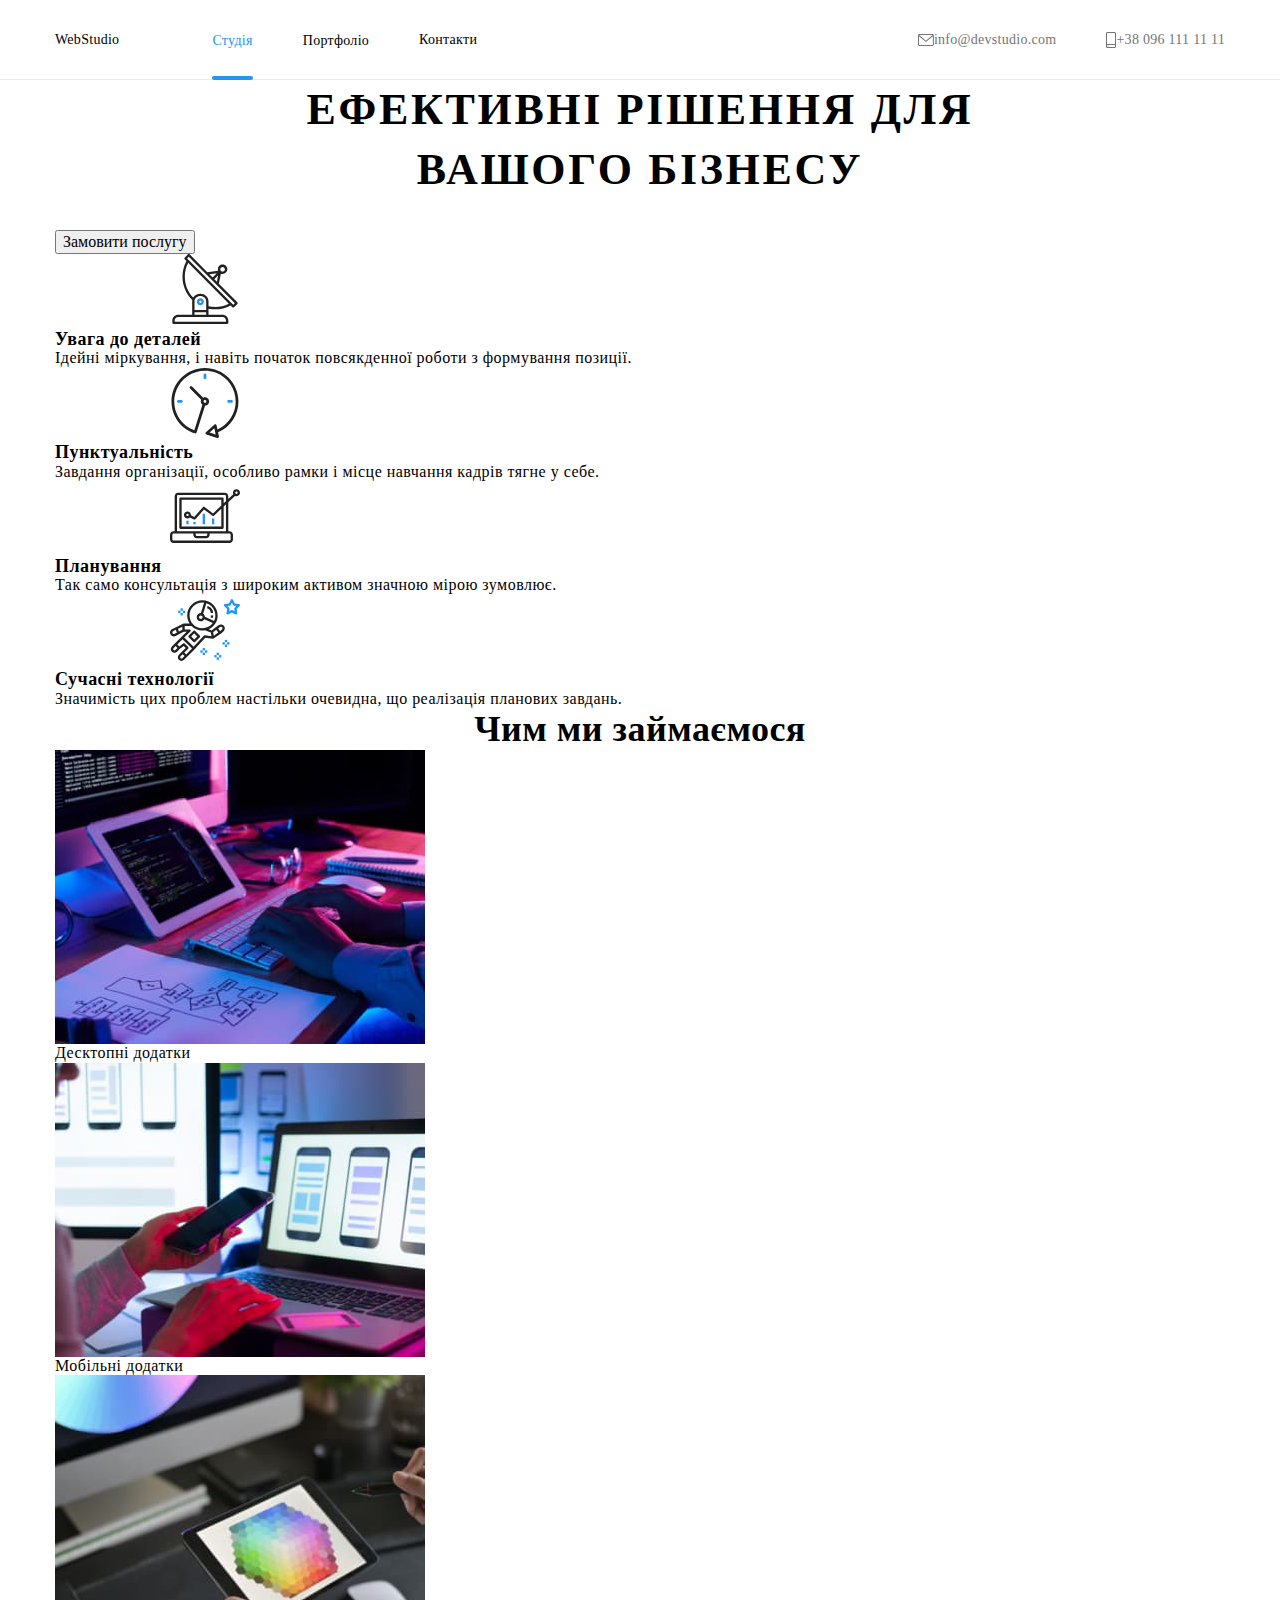
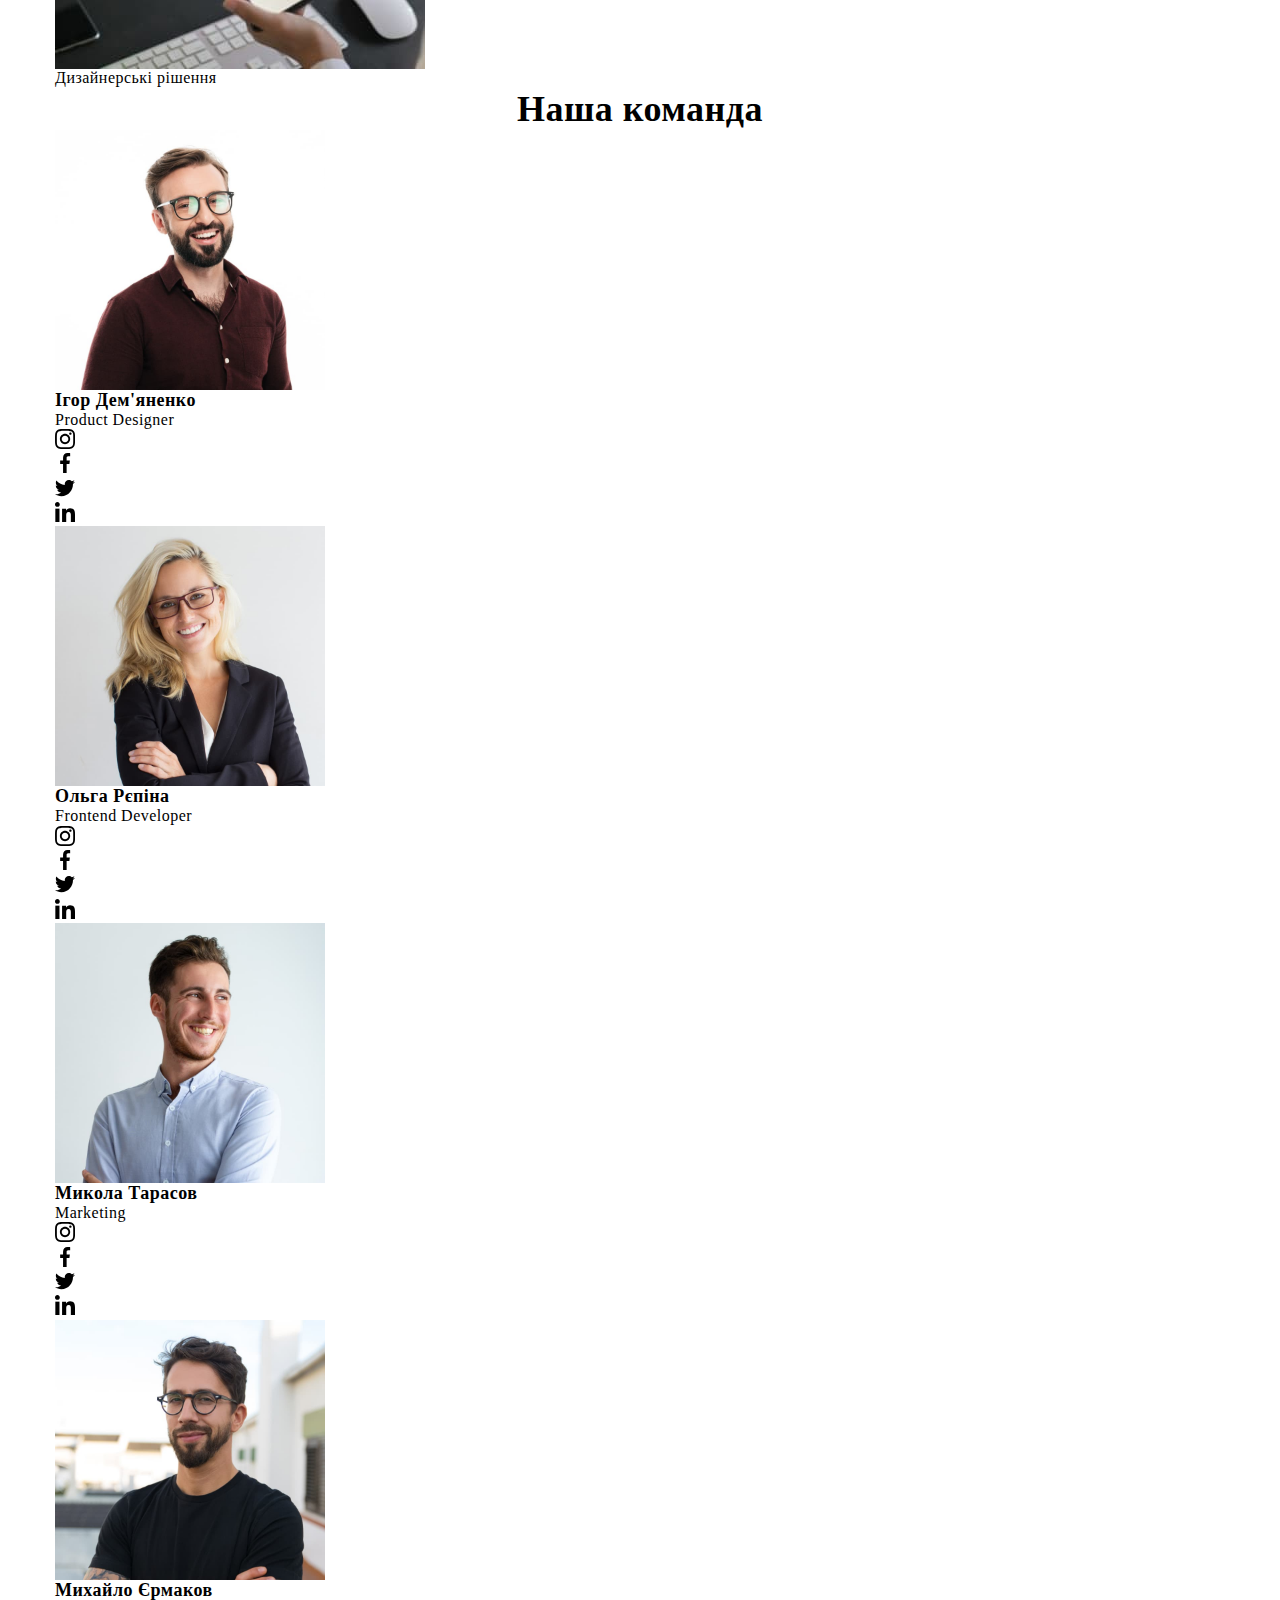
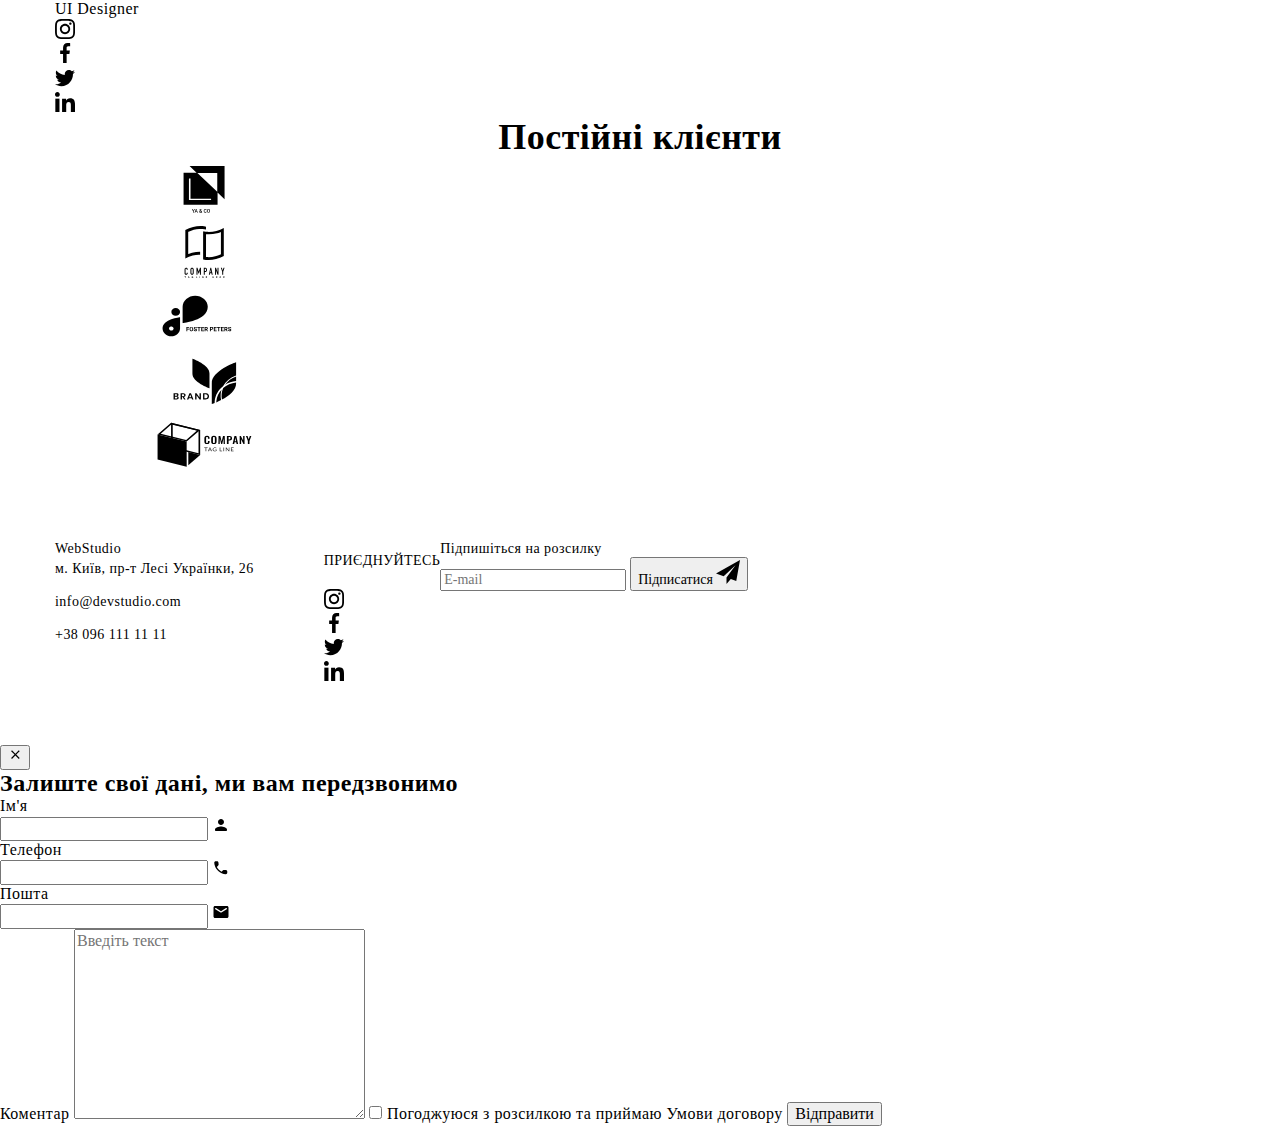
==== index.html @ 92344180 "Add files via upload" ====
<!DOCTYPE html>
<html lang="uk">
  <head>
    <meta charset="UTF-8" />
    <meta http-equiv="X-UA-Compatible" content="IE=edge" />
    <meta name="WebStudio" content="width=device-width, initial-scale=1.0" />
    <link
      rel="stylesheet"
      href="https://cdnjs.cloudflare.com/ajax/libs/modern-normalize/1.1.0/modern-normalize.min.css"
    />
    <link rel="preconnect" href="https://fonts.googleapis.com" />
    <link rel="preconnect" href="https://fonts.gstatic.com" crossorigin />
    <link
      href="https://fonts.googleapis.com/css2?family=Raleway:wght@700&family=Roboto:wght@400;500;700;900&display=swap"
      rel="stylesheet"
    />
    <link rel="stylesheet" href="./css/styles.css" />
    <link rel="stylesheet" href="./css/main.min.css" />
    <title>WebStudio</title>
  </head>
  <body>
    <header class="header">
      <nav class="container">
        <a href="./index.html" class="logo link"
          ><span class="logo__web">Web</span
          ><span class="logo__studio--black">Studio</span></a
        >
        <ul class="navigation list">
          <li class="navigation__item"><a href="./index.html" class=" navigation__link link current">Студія</a></li>
          <li class="navigation__item"><a href="./portfolio.html" class="navigation__link link">Портфоліо</a></li>
          <li class="navigation__item"><a href="#" class="link">Контакти</a></li>
        </ul>

        <ul class="contacts list">
          <li class="contacts__item">
            <a href="mailto:info@devstudio.com" class="contacts__link link">
              <svg class="contact__icon" width="16" height="12">
                <use href="./images/symbol-defs.svg#icon-mail"></use></svg
              >info@devstudio.com</a
            >
          </li>
          <li class="contacts__item">
            <a href="tel:+380961111111" class="contacts__link link">
              <svg class="contact__icon" width="10" height="16">
                <use href="./images/symbol-defs.svg#icon-smartphone"></use></svg
              >+38 096 111 11 11</a
            >
          </li>
        </ul>
      </nav>
    </header>
    <main>
      <section class="section-hero">
        <div class="container">
          <h1 class="title">Ефективні рішення для вашого бізнесу</h1>
          <button type="button" class="order-button" data-modal-open>
            Замовити послугу
          </button>
        </div>
      </section>
      <section class="section-features section">
        <div class="container">
          <h2 class="visually-hidden">Нашій переваги</h2>
          <ul class="features-list list">
            <li class="features-list__item">
              <div class="features-list__icon">
                <svg widht="70" height="70">
                  <use href="./images/symbol-defs.svg#icon-antenna"></use>
                </svg>
              </div>
              <h3 class="features-list__title heading">Увага до деталей</h3>
              <p class="features-list__text">
                Ідейні міркування, і навіть початок повсякденної роботи з
                формування позиції.
              </p>
            </li>
            <li class="features-list__item">
              <div class="features-list__icon">
                <svg widht="70" height="70">
                  <use href="./images/symbol-defs.svg#icon-clock"></use>
                </svg>
              </div>
              <h3 class="features-list__title heading">Пунктуальність</h3>
              <p class="features-list__text">
                Завдання організації, особливо рамки і місце навчання кадрів
                тягне у себе.
              </p>
            </li>
            <li class="features-list__item">
              <div class="features-list__icon">
                <svg widht="70" height="70">
                  <use href="./images/symbol-defs.svg#icon-diagram"></use>
                </svg>
              </div>
              <h3 class="features-list__title heading">Планування</h3>
              <p class="features-list__text">
                Так само консультація з широким активом значною мірою зумовлює.
              </p>
            </li>
            <li class="features-list__item">
              <div class="features-list__icon">
                <svg widht="70" height="70">
                  <use href="./images/symbol-defs.svg#icon-astronaut"></use>
                </svg>
              </div>
              <h3 class="features-list__title heading">Сучасні технології</h3>
              <p class="features-list__text">
                Значимість цих проблем настільки очевидна, що реалізація
                планових завдань.
              </p>
            </li>
          </ul>
        </div>
      </section>
      <section class="section-we-do section">
        <div class="container">
          <h2 class="section-we-do__header sub-title">Чим ми займаємося</h2>
          <ul class="we-do-list list">
            <li class="we-do-list__item">
              <img
                width="370"
                height="294"
                src="./images/hands_keyboard.jpg"
                alt="Людина пише на код"
              />
              <div class="we-do-list__text">Десктопні додатки</div>
            </li>
            <li class="we-do-list__item">
              <img
                width="370"
                height="294"
                src="./images/hands_smartphone.jpg"
                alt="Людина працює з телефоном"
              />
              <div class="we-do-list__text">Мобільні додатки</div>
            </li>
            <li class="we-do-list__item">
              <img
                width="370"
                height="294"
                src="./images/hands_tablet.jpg"
                alt="Людина прцює з планшетом"
              />
              <div class="we-do-list__text">Дизайнерські рішення</div>
            </li>
          </ul>
        </div>
      </section>
      <section class="section-team section">
        <div class="container">
          <h2 class="section-team__header sub-title">Наша команда</h2>
          <ul class="team-list list">
            <li class="team-list__card">
              <img
                class="team-list__img"
                width="270"
                height="260"
                src="./images/igor_demyanenko.jpg"
                alt="Ігор Дем'яненко"
              />
              <h3 class="team-list__header heading">Ігор Дем'яненко</h3>
              <p class="team-list__text">Product Designer</p>
              <ul class="socials-list-team list">
                <li>
                  <a href="#" class="socials-list-team__link link">
                    <svg width="20" height="20">
                      <use href="./images/symbol-defs.svg#icon-instagram"></use>
                    </svg>
                  </a>
                </li>
                <li>
                  <a href="#" class="socials-list-team__link link">
                    <svg width="20" height="20">
                      <use href="./images/symbol-defs.svg#icon-facebook"></use>
                    </svg>
                  </a>
                </li>
                <li>
                  <a href="#" class="socials-list-team__link link">
                    <svg width="20" height="20">
                      <use href="./images/symbol-defs.svg#icon-twitter"></use>
                    </svg>
                  </a>
                </li>
                <li>
                  <a href="#" class="socials-list-team__link link">
                    <svg width="20" height="20">
                      <use href="./images/symbol-defs.svg#icon-linkedin"></use>
                    </svg>
                  </a>
                </li>
              </ul>
            </li>
            <li class="team-list__card">
              <img
                class="team-list__img"
                width="270"
                height="260"
                src="./images/olga_repina.jpg"
                alt="Ольга Рєпіна"
              />
              <h3 class="team-list__header heading">Ольга Рєпіна</h3>
              <p class="team-list__text">Frontend Developer</p>
              <ul class="socials-list-team list">
                <li>
                  <a href="#" class="socials-list-team__link link">
                    <svg width="20" height="20">
                      <use href="./images/symbol-defs.svg#icon-instagram"></use>
                    </svg>
                  </a>
                </li>
                <li>
                  <a href="#" class="socials-list-team__link link">
                    <svg width="20" height="20">
                      <use href="./images/symbol-defs.svg#icon-facebook"></use>
                    </svg>
                  </a>
                </li>
                <li>
                  <a href="#" class="socials-list-team__link link">
                    <svg width="20" height="20">
                      <use href="./images/symbol-defs.svg#icon-twitter"></use>
                    </svg>
                  </a>
                </li>
                <li>
                  <a href="#" class="socials-list-team__link link">
                    <svg width="20" height="20">
                      <use href="./images/symbol-defs.svg#icon-linkedin"></use>
                    </svg>
                  </a>
                </li>
              </ul>
            </li>
            <li class="team-list__card">
              <img
                class="team-list__img"
                width="270"
                height="260"
                src="./images/mikola_tarasov.jpg"
                alt="Микола Тарасов"
              />
              <h3 class="team-list__header heading">Микола Тарасов</h3>
              <p class="team-list__text">Marketing</p>
              <ul class="socials-list-team list">
                <li>
                  <a href="#" class="socials-list-team__link link">
                    <svg width="20" height="20">
                      <use href="./images/symbol-defs.svg#icon-instagram"></use>
                    </svg>
                  </a>
                </li>
                <li>
                  <a href="#" class="socials-list-team__link link">
                    <svg width="20" height="20">
                      <use href="./images/symbol-defs.svg#icon-facebook"></use>
                    </svg>
                  </a>
                </li>
                <li>
                  <a href="#" class="socials-list-team__link link">
                    <svg width="20" height="20">
                      <use href="./images/symbol-defs.svg#icon-twitter"></use>
                    </svg>
                  </a>
                </li>
                <li>
                  <a href="#" class="socials-list-team__link link">
                    <svg width="20" height="20">
                      <use href="./images/symbol-defs.svg#icon-linkedin"></use>
                    </svg>
                  </a>
                </li>
              </ul>
            </li>
            <li class="team-list__card">
              <img
                class="team-list__img"
                width="270"
                height="260"
                src="./images/mihaylo_ermakov.jpg"
                alt="Михайло Єрмаков"
              />
              <h3 class="team-list__header heading">Михайло Єрмаков</h3>
              <p class="team-list__text">UI Designer</p>
              <ul class="socials-list-team list">
                <li>
                  <a href="#" class="socials-list-team__link link">
                    <svg width="20" height="20">
                      <use href="./images/symbol-defs.svg#icon-instagram"></use>
                    </svg>
                  </a>
                </li>
                <li>
                  <a href="#" class="socials-list-team__link link">
                    <svg width="20" height="20">
                      <use href="./images/symbol-defs.svg#icon-facebook"></use>
                    </svg>
                  </a>
                </li>
                <li>
                  <a href="#" class="socials-list-team__link link">
                    <svg width="20" height="20">
                      <use href="./images/symbol-defs.svg#icon-twitter"></use>
                    </svg>
                  </a>
                </li>
                <li>
                  <a href="#" class="socials-list-team__link link">
                    <svg width="20" height="20">
                      <use href="./images/symbol-defs.svg#icon-linkedin"></use>
                    </svg>
                  </a>
                </li>
              </ul>
            </li>
          </ul>
        </div>
      </section>
      <section class="section-clients section">
        <div class="container">
          <h2 class="section-clients__header sub-title">Постійні клієнти</h2>
          <ul class="clients-list list">
            <li>
              <a href="#" class="clients-list__link link">
                <svg widht="106" height="60">
                  <use href="./images/symbol-defs.svg#icon-logo_1"></use>
                </svg>
              </a>
            </li>
            <li>
              <a href="#" class="clients-list__link link">
                <svg widht="106" height="60">
                  <use href="./images/symbol-defs.svg#icon-logo_2"></use>
                </svg>
              </a>
            </li>
            <li>
              <a href="#" class="clients-list__link link">
                <svg widht="106" height="60">
                  <use href="./images/symbol-defs.svg#icon-logo_3"></use>
                </svg>
              </a>
            </li>
            <li>
              <a href="#" class="clients-list__link link">
                <svg widht="106" height="60">
                  <use href="./images/symbol-defs.svg#icon-logo_4"></use>
                </svg>
              </a>
            </li>
            <li>
              <a href="#" class="clients-list__link link">
                <svg widht="106" height="60">
                  <use href="./images/symbol-defs.svg#icon-logo_5"></use>
                </svg>
              </a>
            </li>
          </ul>
        </div>
      </section>
    </main>
    <footer class="footer">
      <div class="container">
        <address class="address">
          <div class="adress__box">
            <a href="./index.html" class="logo link"
              ><span class="logo__web">Web</span
              ><span class="logo__studio--white">Studio</span></a
            >
            <ul class="address-list list">
              <li class="adress-list__item">
                <a
                  href="https://goo.gl/maps/CPtrU1FHBa2aNyZL9"
                  target="_blank"
                  rel="noopener noreferrer nofollow"
                  class="adress-list__link link map"
                  >м. Київ, пр-т Лесі Українки, 26</a
                >
              </li>
              <li class="adress-list__item">
                <a href="mailto:info@devstudio.com" class="adress-list__link link"
                  >info@devstudio.com</a
                >
              </li>
              <li class="adress-list__item">
                <a href="tel:+380961111111" class="adress-list__link link">+38 096 111 11 11</a>
              </li>
            </ul>
          </div>
        </address>
        <div class="footer-socials">
          <span class="footer-socials__title">Приєднуйтесь</span>
          <ul class="footer-socials-list list">
            <li>
              <a href="#" class="footer-socials-list__link link">
                <svg width="20" height="20">
                  <use href="./images/symbol-defs.svg#icon-instagram"></use>
                </svg>
              </a>
            </li>
            <li>
              <a href="#" class="footer-socials-list__link link">
                <svg width="20" height="20">
                  <use href="./images/symbol-defs.svg#icon-facebook"></use>
                </svg>
              </a>
            </li>
            <li>
              <a href="#" class="footer-socials-list__link link">
                <svg width="20" height="20">
                  <use href="./images/symbol-defs.svg#icon-twitter"></use>
                </svg>
              </a>
            </li>
            <li>
              <a href="#" class="footer-socials-list__link link">
                <svg width="20" height="20">
                  <use href="./images/symbol-defs.svg#icon-linkedin"></use>
                </svg>
              </a>
            </li>
          </ul>
        </div>
        <div class="news-box">
          <form name="news">
            <label for="news-label" class="news__label">
              <span class="news__text">Підпишіться на розсилку</span>
            </label>
            <div class="input-button-comb">
              <input
                id="news-label"
                type="email"
                name="email"
                class="news__input"
                placeholder="E-mail"
              />
              <button class="subs-button">
                <span class="subs-button__text">Підписатися</span>
                <svg class="subs-button__icon" width="24" height="24">
                  <use href="./images/symbol-defs.svg#icon-send"></use>
                </svg>
              </button>
            </div>
          </form>
        </div>
      </div>
    </footer>
    <div class="backdrop is-hidden" data-modal>
      <div class="modal">
        <button type="button" class="close-button" data-modal-close>
          <svg width="14" height="14">
            <use href="./images/symbol-defs.svg#icon-close"></use>
          </svg>
        </button>
        <form name="order-form" class="order" autocomplete="off">
          <h2 class="order__header">Залиште свої дані, ми вам передзвонимо</h2>
          <label for="name" class="order__label">Ім'я</label>
          <div class="input-control">
              <input
                id="name"
                type="text"
                name="name"
                class="order__input"
                placeholder=" "
              />
              <svg width="18" height="18" class="order__icon">
                <use href="./images/symbol-defs.svg#icon-person"></use>
              </svg>
          </div>
          <label for="telephone" class="order__label">Телефон</label>
          <div class="input-control">
              <input
                id="telephone"
                type="tel"
                name="telephone"
                class="order__input"
                placeholder=" "
              />
              <svg width="18" height="18" class="order__icon">
                <use href="./images/symbol-defs.svg#icon-phone"></use>
              </svg>
          </div>
          <label for="mail" class="order__label">Пошта</label>
          <div class="input-control">
              <input
                id="mail"
                type="email"
                name="email"
                class="order__input"
                placeholder=" "
              />
              <svg width="18" height="18" class="order__icon">
                <use href="./images/symbol-defs.svg#icon-email"></use>
              </svg>
          </div>
            <label for="comment" class="order__label">Коментар</label>
            <textarea
              id="comment"
              name="comment"
              cols="30"
              rows="10"
              class=" order__input--textarea"
              placeholder="Введіть текст"
            ></textarea>
          <input id="terms-checkbox" type="checkbox" class="checkbox-input" />
          <label for="terms-checkbox" class="checkbox-label"
            >Погоджуюся з розсилкою та приймаю
            <a href="#" class="checkbox-label__link link">Умови договору</a></label
          >
          <button type="submit" class="submit-button">Відправити</button>
        </form>
      </div>
    </div>
    <script src="./js/modal.js"></script>
  </body>
</html>
---- css/main.min.css ----
body{font-family:var(--ff-roboto);font-size:16px;color:var(--color-primary);background-color:var(--color-background);letter-spacing:.03em}ul,h1,h2,h3,p{padding:0;margin:0}img{display:block;max-width:100%;height:auto}nav{display:flex;justify-content:flex-start;align-items:center}.link{text-decoration:none;color:var(--color-heading)}.list{list-style:none}.sub-title{color:var(--color-heading);font-size:36px;text-align:center;line-height:1.1719}.heading{color:var(--color-heading);font-size:18px}.section{padding-top:var(--section-padding);padding-bottom:var(--section-padding)}.container{width:100%;max-width:1200px;margin:0 auto;padding:0 15px}.title{margin-top:0;margin-bottom:30px;margin-right:auto;margin-left:auto;width:696px;height:120px;font-weight:900;font-size:44px;line-height:1.36;letter-spacing:.06em;text-align:center;color:var(--color-white);text-transform:uppercase}.visually-hidden{position:absolute;white-space:nowrap;width:1px;height:1px;overflow:hidden;border:0;padding:0;clip:rect(0 0 0 0);-webkit-clip-path:inset(50%);clip-path:inset(50%);margin:-1px}.header{height:80px;font-weight:500;font-size:14px;line-height:1.1721;letter-spacing:.02em;border-bottom:1px solid #ececec}.navigation{display:flex;margin-left:93px;align-items:center}.navigation__item:not(:last-child){margin-right:50px}.navigation__link{display:block;padding:32px 0 31px;position:relative;transition:color 250ms cubic-bezier(0.4, 0, 0.2, 1)}.navigation__link:hover,.navigation__link:focus{color:#2196f3}.contacts{display:flex;margin-left:auto}.contacts__item+.contacts__item{margin-left:50px}.contacts__link{display:flex;align-items:center;padding-top:32px;padding-bottom:32px;color:#757575;fill:currentcolor;transition:color 250ms cubic-bezier(0.4, 0, 0.2, 1)}.contacts__link:hover,.contacts__link:focus{color:#2196f3}.contacts__icon{margin-right:10px}.current{color:#2196f3}.current::after{content:"";display:block;position:absolute;bottom:0;height:4px;width:100%;background-color:currentcolor;border-radius:2px}.footer{padding-top:60px;padding-bottom:60px;background-color:var(--color-background-secondary);font-size:14px}.footer>.container{display:flex}.address{font-style:normal;display:flex}.address .link{transition:color 250ms cubic-bezier(0.4, 0, 0.2, 1)}.address .link:hover,.address .link:focus{color:var(--color-white)}.address-list li:not(:last-child){margin-bottom:9px}.address-list .link{color:var(--color-white-transperent);line-height:1.7142;transition:color 250ms cubic-bezier(0.4, 0, 0.2, 1)}.address-list .map{color:var(--color-white)}.address .logo{margin-bottom:20px}.footer-socials{display:flex;flex-direction:column;margin-left:70px;padding-top:12px}.footer-socials>span{font-family:var(--ff-roboto);font-weight:var(--font-weight-heading);font-size:14px;line-height:1.1721;letter-spacing:.03em;color:var(--color-white);text-transform:uppercase;margin-bottom:20px}.socials-list-footer{display:flex;justify-content:center;gap:10px}.socials-list-footer a{width:44px;height:44px;border-radius:50%;display:flex;background-color:var(--color-background-icons);fill:var(--color-white);justify-content:center;align-items:center;transition:background-color 250ms cubic-bezier(0.4, 0, 0.2, 1),fill 250ms cubic-bezier(0.4, 0, 0.2, 1)}.socials-list-footer a:hover,.socials-list-footer a:focus{background-color:var(--color-accent);fill:var(--color-white)}/*# sourceMappingURL=main.min.css.map */
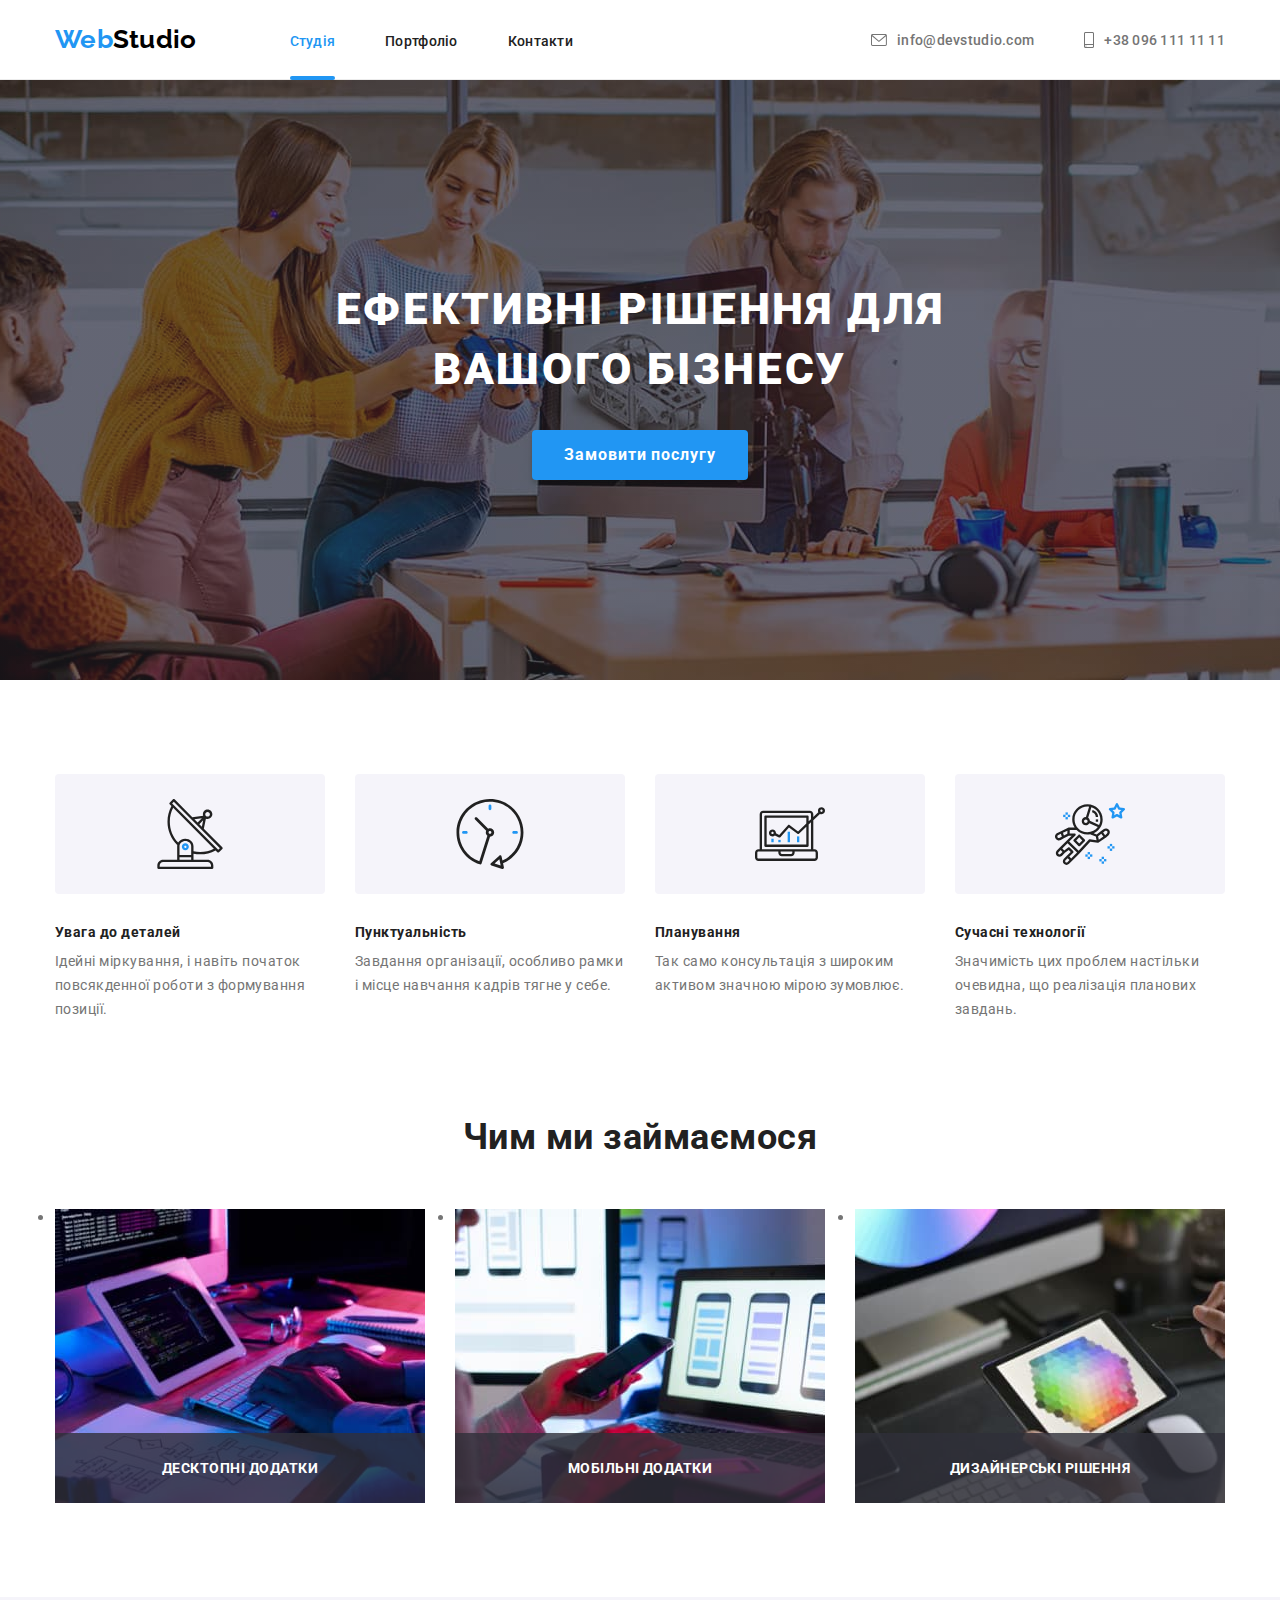
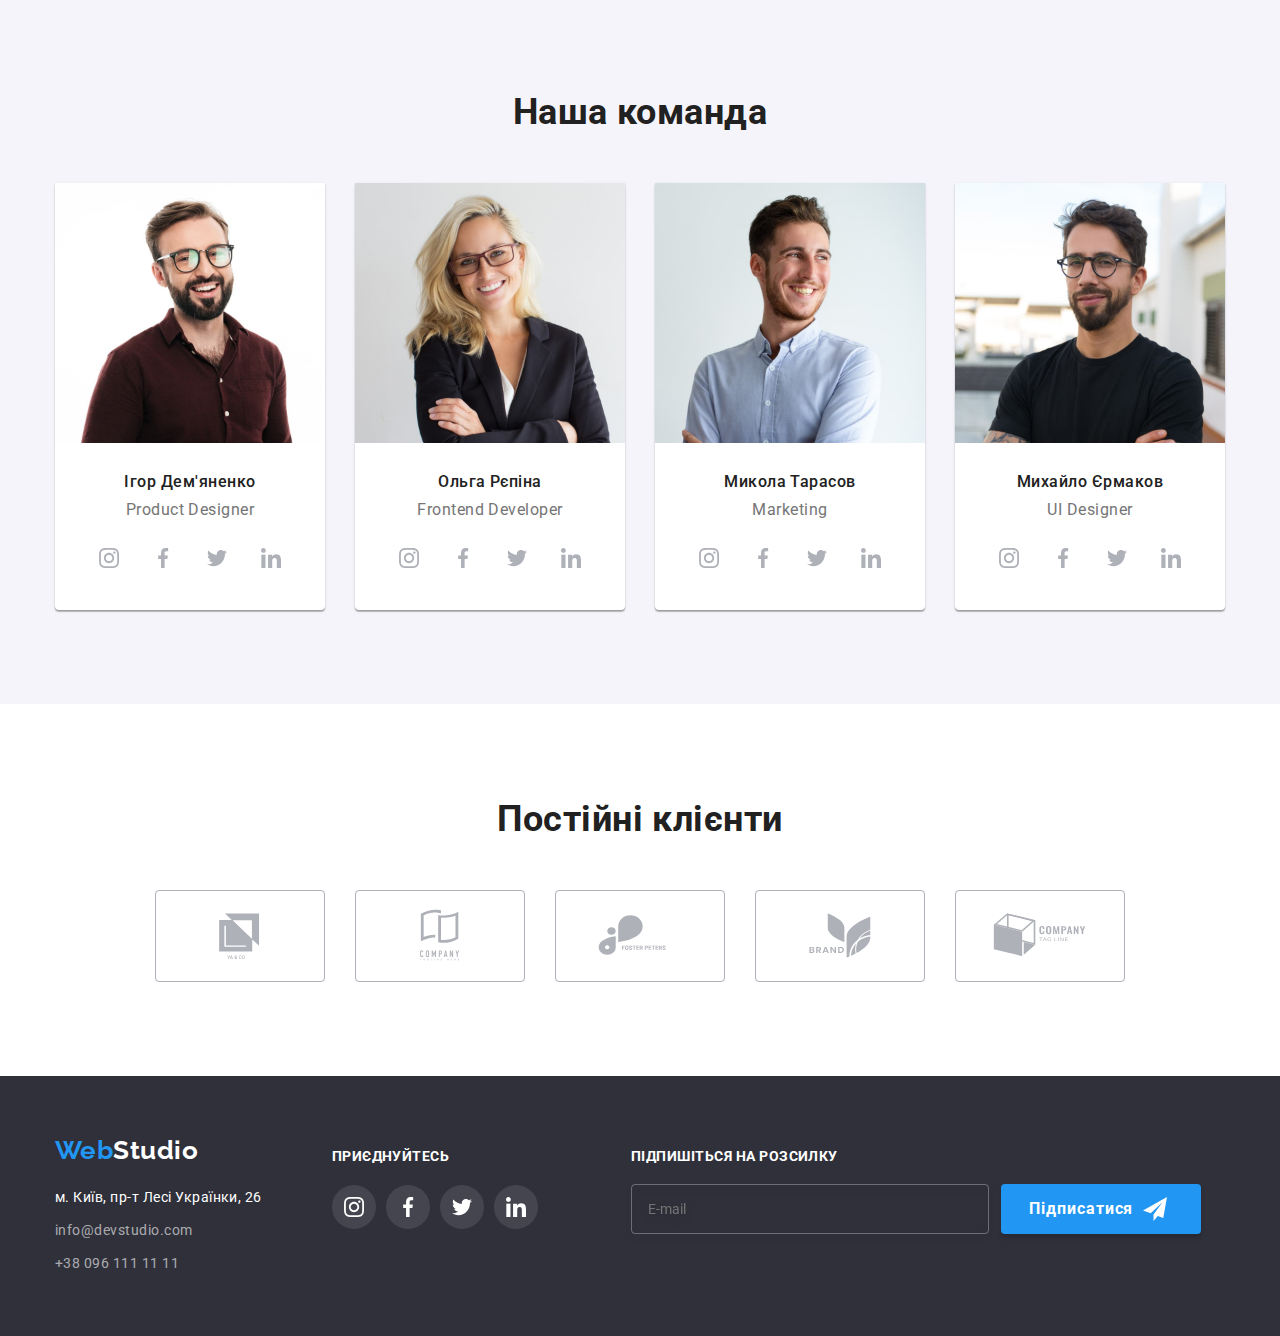
==== commit 1fafeb4f: "1 try" ====
--- a/index.html
+++ b/index.html
@@ -14,37 +14,35 @@
       href="https://fonts.googleapis.com/css2?family=Raleway:wght@700&family=Roboto:wght@400;500;700;900&display=swap"
       rel="stylesheet"
     />
-    <link rel="stylesheet" href="./css/styles.css" />
+    <!-- <link rel="stylesheet" href="./css/styles.css" /> -->
     <link rel="stylesheet" href="./css/main.min.css" />
     <title>WebStudio</title>
   </head>
   <body>
     <header class="header">
       <nav class="container">
-        <a href="./index.html" class="logo link"
+        <a href="./index.html" class="logo"
           ><span class="logo__web">Web</span
           ><span class="logo__studio--black">Studio</span></a
         >
-        <ul class="navigation list">
-          <li class="navigation__item"><a href="./index.html" class=" navigation__link link current">Студія</a></li>
-          <li class="navigation__item"><a href="./portfolio.html" class="navigation__link link">Портфоліо</a></li>
-          <li class="navigation__item"><a href="#" class="link">Контакти</a></li>
+        <ul class="navigation">
+          <li class="navigation__item"><a href="./index.html" class=" navigation__link  current">Студія</a></li>
+          <li class="navigation__item"><a href="./portfolio.html" class="navigation__link ">Портфоліо</a></li>
+          <li class="navigation__item"><a href="#" class="navigation__link">Контакти</a></li>
         </ul>
 
-        <ul class="contacts list">
+        <ul class="contacts">
           <li class="contacts__item">
-            <a href="mailto:info@devstudio.com" class="contacts__link link">
-              <svg class="contact__icon" width="16" height="12">
-                <use href="./images/symbol-defs.svg#icon-mail"></use></svg
-              >info@devstudio.com</a
-            >
+            <a href="mailto:info@devstudio.com" class="contacts__link">
+              <svg class="contacts__icon" width="16" height="12">
+                <use href="./images/symbol-defs.svg#icon-mail"></use></svg>
+              info@devstudio.com</a>
           </li>
           <li class="contacts__item">
-            <a href="tel:+380961111111" class="contacts__link link">
-              <svg class="contact__icon" width="10" height="16">
-                <use href="./images/symbol-defs.svg#icon-smartphone"></use></svg
-              >+38 096 111 11 11</a
-            >
+            <a href="tel:+380961111111" class="contacts__link">
+              <svg class="contacts__icon" width="10" height="16">
+                <use href="./images/symbol-defs.svg#icon-smartphone"></use></svg>
+                +38 096 111 11 11</a>
           </li>
         </ul>
       </nav>
@@ -52,23 +50,23 @@
     <main>
       <section class="section-hero">
         <div class="container">
-          <h1 class="title">Ефективні рішення для вашого бізнесу</h1>
+          <h1 class="section-hero__title">Ефективні рішення для вашого бізнесу</h1>
           <button type="button" class="order-button" data-modal-open>
             Замовити послугу
           </button>
         </div>
       </section>
-      <section class="section-features section">
+      <section class="section-features">
         <div class="container">
-          <h2 class="visually-hidden">Нашій переваги</h2>
-          <ul class="features-list list">
+          <h2 class="section-features__title">Нашій переваги</h2>
+          <ul class="features-list">
             <li class="features-list__item">
               <div class="features-list__icon">
                 <svg widht="70" height="70">
                   <use href="./images/symbol-defs.svg#icon-antenna"></use>
                 </svg>
               </div>
-              <h3 class="features-list__title heading">Увага до деталей</h3>
+              <h3 class="features-list__title">Увага до деталей</h3>
               <p class="features-list__text">
                 Ідейні міркування, і навіть початок повсякденної роботи з
                 формування позиції.
@@ -80,7 +78,7 @@
                   <use href="./images/symbol-defs.svg#icon-clock"></use>
                 </svg>
               </div>
-              <h3 class="features-list__title heading">Пунктуальність</h3>
+              <h3 class="features-list__title">Пунктуальність</h3>
               <p class="features-list__text">
                 Завдання організації, особливо рамки і місце навчання кадрів
                 тягне у себе.
@@ -92,7 +90,7 @@
                   <use href="./images/symbol-defs.svg#icon-diagram"></use>
                 </svg>
               </div>
-              <h3 class="features-list__title heading">Планування</h3>
+              <h3 class="features-list__title">Планування</h3>
               <p class="features-list__text">
                 Так само консультація з широким активом значною мірою зумовлює.
               </p>
@@ -103,7 +101,7 @@
                   <use href="./images/symbol-defs.svg#icon-astronaut"></use>
                 </svg>
               </div>
-              <h3 class="features-list__title heading">Сучасні технології</h3>
+              <h3 class="features-list__title">Сучасні технології</h3>
               <p class="features-list__text">
                 Значимість цих проблем настільки очевидна, що реалізація
                 планових завдань.
@@ -112,9 +110,9 @@
           </ul>
         </div>
       </section>
-      <section class="section-we-do section">
+      <section class="section-we-do">
         <div class="container">
-          <h2 class="section-we-do__header sub-title">Чим ми займаємося</h2>
+          <h2 class="section-we-do__header">Чим ми займаємося</h2>
           <ul class="we-do-list list">
             <li class="we-do-list__item">
               <img
@@ -146,10 +144,10 @@
           </ul>
         </div>
       </section>
-      <section class="section-team section">
+      <section class="section-team">
         <div class="container">
-          <h2 class="section-team__header sub-title">Наша команда</h2>
-          <ul class="team-list list">
+          <h2 class="section-team__header">Наша команда</h2>
+          <ul class="team-list">
             <li class="team-list__card">
               <img
                 class="team-list__img"
@@ -158,32 +156,32 @@
                 src="./images/igor_demyanenko.jpg"
                 alt="Ігор Дем'яненко"
               />
-              <h3 class="team-list__header heading">Ігор Дем'яненко</h3>
+              <h3 class="team-list__header">Ігор Дем'яненко</h3>
               <p class="team-list__text">Product Designer</p>
-              <ul class="socials-list-team list">
-                <li>
-                  <a href="#" class="socials-list-team__link link">
+              <ul class="socials-list-team">
+                <li>
+                  <a href="#" class="socials-list-team__link">
                     <svg width="20" height="20">
                       <use href="./images/symbol-defs.svg#icon-instagram"></use>
                     </svg>
                   </a>
                 </li>
                 <li>
-                  <a href="#" class="socials-list-team__link link">
+                  <a href="#" class="socials-list-team__link">
                     <svg width="20" height="20">
                       <use href="./images/symbol-defs.svg#icon-facebook"></use>
                     </svg>
                   </a>
                 </li>
                 <li>
-                  <a href="#" class="socials-list-team__link link">
+                  <a href="#" class="socials-list-team__link">
                     <svg width="20" height="20">
                       <use href="./images/symbol-defs.svg#icon-twitter"></use>
                     </svg>
                   </a>
                 </li>
                 <li>
-                  <a href="#" class="socials-list-team__link link">
+                  <a href="#" class="socials-list-team__link">
                     <svg width="20" height="20">
                       <use href="./images/symbol-defs.svg#icon-linkedin"></use>
                     </svg>
@@ -199,32 +197,32 @@
                 src="./images/olga_repina.jpg"
                 alt="Ольга Рєпіна"
               />
-              <h3 class="team-list__header heading">Ольга Рєпіна</h3>
+              <h3 class="team-list__header">Ольга Рєпіна</h3>
               <p class="team-list__text">Frontend Developer</p>
               <ul class="socials-list-team list">
                 <li>
-                  <a href="#" class="socials-list-team__link link">
+                  <a href="#" class="socials-list-team__link">
                     <svg width="20" height="20">
                       <use href="./images/symbol-defs.svg#icon-instagram"></use>
                     </svg>
                   </a>
                 </li>
                 <li>
-                  <a href="#" class="socials-list-team__link link">
+                  <a href="#" class="socials-list-team__link">
                     <svg width="20" height="20">
                       <use href="./images/symbol-defs.svg#icon-facebook"></use>
                     </svg>
                   </a>
                 </li>
                 <li>
-                  <a href="#" class="socials-list-team__link link">
+                  <a href="#" class="socials-list-team__link">
                     <svg width="20" height="20">
                       <use href="./images/symbol-defs.svg#icon-twitter"></use>
                     </svg>
                   </a>
                 </li>
                 <li>
-                  <a href="#" class="socials-list-team__link link">
+                  <a href="#" class="socials-list-team__link">
                     <svg width="20" height="20">
                       <use href="./images/symbol-defs.svg#icon-linkedin"></use>
                     </svg>
@@ -240,32 +238,32 @@
                 src="./images/mikola_tarasov.jpg"
                 alt="Микола Тарасов"
               />
-              <h3 class="team-list__header heading">Микола Тарасов</h3>
+              <h3 class="team-list__header">Микола Тарасов</h3>
               <p class="team-list__text">Marketing</p>
-              <ul class="socials-list-team list">
-                <li>
-                  <a href="#" class="socials-list-team__link link">
+              <ul class="socials-list-team">
+                <li>
+                  <a href="#" class="socials-list-team__link">
                     <svg width="20" height="20">
                       <use href="./images/symbol-defs.svg#icon-instagram"></use>
                     </svg>
                   </a>
                 </li>
                 <li>
-                  <a href="#" class="socials-list-team__link link">
+                  <a href="#" class="socials-list-team__link">
                     <svg width="20" height="20">
                       <use href="./images/symbol-defs.svg#icon-facebook"></use>
                     </svg>
                   </a>
                 </li>
                 <li>
-                  <a href="#" class="socials-list-team__link link">
+                  <a href="#" class="socials-list-team__link">
                     <svg width="20" height="20">
                       <use href="./images/symbol-defs.svg#icon-twitter"></use>
                     </svg>
                   </a>
                 </li>
                 <li>
-                  <a href="#" class="socials-list-team__link link">
+                  <a href="#" class="socials-list-team__link">
                     <svg width="20" height="20">
                       <use href="./images/symbol-defs.svg#icon-linkedin"></use>
                     </svg>
@@ -281,32 +279,32 @@
                 src="./images/mihaylo_ermakov.jpg"
                 alt="Михайло Єрмаков"
               />
-              <h3 class="team-list__header heading">Михайло Єрмаков</h3>
+              <h3 class="team-list__header">Михайло Єрмаков</h3>
               <p class="team-list__text">UI Designer</p>
-              <ul class="socials-list-team list">
-                <li>
-                  <a href="#" class="socials-list-team__link link">
+              <ul class="socials-list-team">
+                <li>
+                  <a href="#" class="socials-list-team__link">
                     <svg width="20" height="20">
                       <use href="./images/symbol-defs.svg#icon-instagram"></use>
                     </svg>
                   </a>
                 </li>
                 <li>
-                  <a href="#" class="socials-list-team__link link">
+                  <a href="#" class="socials-list-team__link">
                     <svg width="20" height="20">
                       <use href="./images/symbol-defs.svg#icon-facebook"></use>
                     </svg>
                   </a>
                 </li>
                 <li>
-                  <a href="#" class="socials-list-team__link link">
+                  <a href="#" class="socials-list-team__link">
                     <svg width="20" height="20">
                       <use href="./images/symbol-defs.svg#icon-twitter"></use>
                     </svg>
                   </a>
                 </li>
                 <li>
-                  <a href="#" class="socials-list-team__link link">
+                  <a href="#" class="socials-list-team__link">
                     <svg width="20" height="20">
                       <use href="./images/symbol-defs.svg#icon-linkedin"></use>
                     </svg>
@@ -317,40 +315,40 @@
           </ul>
         </div>
       </section>
-      <section class="section-clients section">
+      <section class="section-clients">
         <div class="container">
-          <h2 class="section-clients__header sub-title">Постійні клієнти</h2>
-          <ul class="clients-list list">
-            <li>
-              <a href="#" class="clients-list__link link">
+          <h2 class="section-clients__header">Постійні клієнти</h2>
+          <ul class="clients-list">
+            <li>
+              <a href="#" class="clients-list__link">
                 <svg widht="106" height="60">
                   <use href="./images/symbol-defs.svg#icon-logo_1"></use>
                 </svg>
               </a>
             </li>
             <li>
-              <a href="#" class="clients-list__link link">
+              <a href="#" class="clients-list__link">
                 <svg widht="106" height="60">
                   <use href="./images/symbol-defs.svg#icon-logo_2"></use>
                 </svg>
               </a>
             </li>
             <li>
-              <a href="#" class="clients-list__link link">
+              <a href="#" class="clients-list__link">
                 <svg widht="106" height="60">
                   <use href="./images/symbol-defs.svg#icon-logo_3"></use>
                 </svg>
               </a>
             </li>
             <li>
-              <a href="#" class="clients-list__link link">
+              <a href="#" class="clients-list__link">
                 <svg widht="106" height="60">
                   <use href="./images/symbol-defs.svg#icon-logo_4"></use>
                 </svg>
               </a>
             </li>
             <li>
-              <a href="#" class="clients-list__link link">
+              <a href="#" class="clients-list__link">
                 <svg widht="106" height="60">
                   <use href="./images/symbol-defs.svg#icon-logo_5"></use>
                 </svg>
@@ -363,58 +361,58 @@
     <footer class="footer">
       <div class="container">
         <address class="address">
-          <div class="adress__box">
-            <a href="./index.html" class="logo link"
+          <div class="address__box">
+            <a href="./index.html" class="logo logo--footer"
               ><span class="logo__web">Web</span
               ><span class="logo__studio--white">Studio</span></a
             >
-            <ul class="address-list list">
-              <li class="adress-list__item">
+            <ul class="address-list">
+              <li class="address-list__item">
                 <a
                   href="https://goo.gl/maps/CPtrU1FHBa2aNyZL9"
                   target="_blank"
                   rel="noopener noreferrer nofollow"
-                  class="adress-list__link link map"
+                  class="address-list__link map"
                   >м. Київ, пр-т Лесі Українки, 26</a
                 >
               </li>
-              <li class="adress-list__item">
-                <a href="mailto:info@devstudio.com" class="adress-list__link link"
+              <li class="address-list__item">
+                <a href="mailto:info@devstudio.com" class="address-list__link"
                   >info@devstudio.com</a
                 >
               </li>
-              <li class="adress-list__item">
-                <a href="tel:+380961111111" class="adress-list__link link">+38 096 111 11 11</a>
+              <li class="address-list__item">
+                <a href="tel:+380961111111" class="address-list__link">+38 096 111 11 11</a>
               </li>
             </ul>
           </div>
         </address>
         <div class="footer-socials">
           <span class="footer-socials__title">Приєднуйтесь</span>
-          <ul class="footer-socials-list list">
-            <li>
-              <a href="#" class="footer-socials-list__link link">
+          <ul class="footer-socials-list">
+            <li>
+              <a href="#" class="footer-socials-list__link">
                 <svg width="20" height="20">
                   <use href="./images/symbol-defs.svg#icon-instagram"></use>
                 </svg>
               </a>
             </li>
             <li>
-              <a href="#" class="footer-socials-list__link link">
+              <a href="#" class="footer-socials-list__link">
                 <svg width="20" height="20">
                   <use href="./images/symbol-defs.svg#icon-facebook"></use>
                 </svg>
               </a>
             </li>
             <li>
-              <a href="#" class="footer-socials-list__link link">
+              <a href="#" class="footer-socials-list__link">
                 <svg width="20" height="20">
                   <use href="./images/symbol-defs.svg#icon-twitter"></use>
                 </svg>
               </a>
             </li>
             <li>
-              <a href="#" class="footer-socials-list__link link">
+              <a href="#" class="footer-socials-list__link">
                 <svg width="20" height="20">
                   <use href="./images/symbol-defs.svg#icon-linkedin"></use>
                 </svg>
@@ -453,54 +451,54 @@
             <use href="./images/symbol-defs.svg#icon-close"></use>
           </svg>
         </button>
-        <form name="order-form" class="order" autocomplete="off">
-          <h2 class="order__header">Залиште свої дані, ми вам передзвонимо</h2>
-          <label for="name" class="order__label">Ім'я</label>
+        <form name="modal-form" class="modal__form" autocomplete="off">
+          <h2 class="modal__header">Залиште свої дані, ми вам передзвонимо</h2>
+          <label for="name" class="modal__label">Ім'я</label>
           <div class="input-control">
               <input
                 id="name"
                 type="text"
                 name="name"
-                class="order__input"
+                class="modal__input"
                 placeholder=" "
               />
-              <svg width="18" height="18" class="order__icon">
+              <svg width="18" height="18" class="modal__icon">
                 <use href="./images/symbol-defs.svg#icon-person"></use>
               </svg>
           </div>
-          <label for="telephone" class="order__label">Телефон</label>
+          <label for="telephone" class="modal__label">Телефон</label>
           <div class="input-control">
               <input
                 id="telephone"
                 type="tel"
                 name="telephone"
-                class="order__input"
+                class="modal__input"
                 placeholder=" "
               />
-              <svg width="18" height="18" class="order__icon">
+              <svg width="18" height="18" class="modal__icon">
                 <use href="./images/symbol-defs.svg#icon-phone"></use>
               </svg>
           </div>
-          <label for="mail" class="order__label">Пошта</label>
+          <label for="mail" class="modal__label">Пошта</label>
           <div class="input-control">
               <input
                 id="mail"
                 type="email"
                 name="email"
-                class="order__input"
+                class="modal__input"
                 placeholder=" "
               />
-              <svg width="18" height="18" class="order__icon">
+              <svg width="18" height="18" class="modal__icon">
                 <use href="./images/symbol-defs.svg#icon-email"></use>
               </svg>
           </div>
-            <label for="comment" class="order__label">Коментар</label>
+            <label for="comment" class="modal__label">Коментар</label>
             <textarea
               id="comment"
               name="comment"
               cols="30"
               rows="10"
-              class=" order__input--textarea"
+              class="modal__input modal__input--textarea"
               placeholder="Введіть текст"
             ></textarea>
           <input id="terms-checkbox" type="checkbox" class="checkbox-input" />
--- a/css/styles.css
+++ b/css/styles.css
@@ -0,0 +1,741 @@
+:root{
+    --color-primary: #757575;
+    --color-heading: #212121;
+    --color-background: #fff;
+    --color-background-secondary: #2F303A;
+    --color-background-tertiary: #F5F4FA;
+    --color-background-overlay: rgba(47, 48, 58, 0.4);
+    --font-weight-heading: 700;
+    --color-white: #fff;
+    --color-accent: #2196F3;
+    --color-black: #000;
+    --ff-roboto: Roboto, sans-serif;
+    --ff-rlw: Raleway, sans-serif;
+    --color-white-transperent: #FFFFFF99;
+    --section-padding: 94px; 
+    --color-icons: #AFB1B8;
+    --color-background-icons: rgba(255, 255, 255, 0.1);
+    --color-border: #EEEEEE; 
+    --background-color-overlay: rgba(33, 150, 243, 0.9); 
+    --background-color-backdrop: rgba(0, 0, 0, 0.2);
+    --background-color-description: rgba(47, 48, 58, 0.8);
+    --border-color-form: rgba(33, 33, 33, 0.2);
+    --placeholder-text-color: rgba(117, 117, 117, 0.5);
+    --form-button-color: #188CE8; 
+}
+body {
+    font-family: var(--ff-roboto);
+    font-size: 16px;
+    color: var(--color-primary);
+    background-color: var(--color-background);
+    letter-spacing: 0.03em;
+}
+ul, h1, h2, h3, p {
+    padding: 0;
+    margin: 0;
+}
+img {
+    display: block;
+    max-width: 100%;
+    height: auto;
+}
+.section {
+    padding-top: var(--section-padding);
+    padding-bottom: var(--section-padding);
+}
+.container {
+ width: 100%;   
+ max-width: 1200px;
+ margin: 0 auto;
+ padding: 0 15px;
+}
+.header {
+    height: 80px;
+    font-weight: 500;
+    font-size: 14px;
+    line-height: 1.1721;
+    letter-spacing: 0.02em;
+    border-bottom: 1px solid #ECECEC;
+}
+.footer {
+    padding-top: 60px;
+    padding-bottom: 60px;
+
+    background-color: var(--color-background-secondary);
+    font-size: 14px;
+}  
+.footer>.container{
+    display: flex;
+}
+.link {
+    text-decoration: none;
+    color: var(--color-heading);
+}
+.list {
+    list-style: none;
+}
+.sub-title {
+    color: var(--color-heading);
+    font-size: 36px;
+    text-align: center;
+    line-height: 1.1719;
+}
+.heading {
+    color: var(--color-heading);
+    font-size: 18px;
+}
+.address {
+    font-style: normal;
+    display: flex;
+}
+.address .link{
+    transition: color 250ms cubic-bezier(0.4, 0, 0.2, 1);
+}
+.address .link:hover,
+.address .link:focus {
+    color: var(--color-white);
+}
+.address-list li:not(:last-child) {
+    margin-bottom: 9px;
+}
+.address-list .link {
+    color: var(--color-white-transperent);
+    line-height: 1.7142;
+    transition: color 250ms cubic-bezier(0.4, 0, 0.2, 1);
+}
+.address-list .map {
+    color: var(--color-white);
+}
+.address .logo {
+    margin-bottom: 20px;
+}
+.footer-socials {
+    display: flex;
+    flex-direction: column;
+    margin-left: 70px;
+    padding-top: 12px;
+}
+.footer-socials>span {
+    font-family: var(--ff-roboto);
+    font-weight: var(--font-weight-heading);
+    font-size: 14px;
+    line-height: 1.1721;
+    letter-spacing: 0.03em;
+    color: var(--color-white);
+    text-transform: uppercase;
+    margin-bottom: 20px;
+}
+.socials-list-footer {
+    display: flex;
+    justify-content: center;
+    gap: 10px;
+}
+.socials-list-footer a {
+    width: 44px;
+    height: 44px;
+    border-radius: 50%;
+    display: flex;
+    background-color: var(--color-background-icons);
+    fill: var(--color-white);
+    justify-content: center;
+    align-items: center;
+    transition: background-color 250ms cubic-bezier(0.4, 0, 0.2, 1), fill 250ms cubic-bezier(0.4, 0, 0.2, 1);
+}
+.socials-list-footer a:hover,
+.socials-list-footer a:focus {
+    background-color: var(--color-accent);
+    fill: var(--color-white);
+}
+.logo {
+    display: block;
+
+    font-family: var(--ff-rlw);
+    font-weight: 700;
+    font-size: 26px;
+    line-height: 1.15;
+}
+.web {
+    color: var(--color-accent);
+}
+.studio-header {
+    color: var(--color-black);
+}
+.studio-footer {
+    color: var(--color-white);
+}
+nav {
+    display: flex;
+    justify-content: flex-start;
+    align-items: center;
+}
+.nav-header {
+    display: flex;
+    margin-left: 93px;
+    align-items: center;
+}
+.nav-header li:not(:last-child) {
+    margin-right: 50px;
+}
+.nav-header .link {
+    display: block;
+    padding: 32px 0 31px;
+
+    position: relative;
+    transition: color 250ms cubic-bezier(0.4, 0, 0.2, 1);
+}
+.nav-header .link:hover,
+.nav-header .link:focus {
+    color: var(--color-accent);
+}
+.current {
+    color: var(--color-accent);
+}
+.current::after {
+    content: '';
+    display: block;
+    position: absolute;
+    bottom: 0;
+    height: 4px;
+    width: 100%;
+    background-color: currentcolor;
+    border-radius: 2px;
+}
+.contacts-header {
+    display: flex;
+    margin-left: auto;
+}
+.contacts-header li + li {
+    margin-left: 50px;
+}
+.contacts-header .link {
+    display: flex;
+    align-items: center;
+    padding-top: 32px;
+    padding-bottom: 32px;
+    
+    color: var(--color-primary);
+    fill: currentcolor;
+    transition: color 250ms cubic-bezier(0.4, 0, 0.2, 1);
+}
+.contact-header-icon {
+    margin-right: 10px;
+}
+.contacts-header a:hover,
+.contacts-header a:focus {
+    color: var(--color-accent);
+}
+.hero-section {
+    padding-top: 200px;
+    padding-bottom: 200px;
+    align-items: center;
+
+    background-image: linear-gradient(var(--color-background-overlay), var(--color-background-overlay)), url(../images/header_people.jpg);
+    background-size: 1600px;
+    background-repeat: no-repeat;
+    background-position: center;
+}
+.title {
+    margin-top: 0;
+    margin-bottom: 30px;
+    margin-right: auto;
+    margin-left: auto;
+    width: 696px;
+    height: 120px;
+
+    font-weight: 900;
+    font-size: 44px;
+    line-height: 1.36;
+    letter-spacing: 0.06em;
+    text-align: center;
+    color: var(--color-white);
+    text-transform: uppercase;
+}
+.order {
+    display: block;
+    margin: 0 auto;
+    width: 216px;
+    height: 50px;
+    
+    background-color: var(--color-accent);
+    font-family: var(--ff-roboto);
+    font-size: 16px;
+    line-height: 1.88;
+    color: var(--color-white);
+    border: none;
+    text-align: center;
+    letter-spacing: 0.06em;
+    font-weight: var(--font-weight-heading);
+    box-shadow: 0px 4px 4px rgba(0, 0, 0, 0.15);
+    border-radius: 4px;
+}
+.order:hover,
+.order:focus {
+    cursor: pointer;
+}
+.visually-hidden {
+    position: absolute;
+    white-space: nowrap;
+    width: 1px;
+    height: 1px;
+    overflow: hidden;
+    border: 0;
+    padding: 0;
+    clip: rect(0 0 0 0);
+    clip-path: inset(50%);
+    margin: -1px;
+}
+.features-list {
+    display: flex;
+    overflow: auto;
+}
+.features-list li {
+    max-width: 270px;
+}
+.features-list li + li {
+    margin-left: 30px;
+}
+.icons-features {
+    display: flex;
+    max-width: 270px;
+    max-height: 120px;
+    padding: 25px 100px;
+    margin-bottom: 30px;
+    background-color: var(--color-background-tertiary);
+    border-radius: 4px;
+}
+.features-list h3 {
+    margin-bottom: 10px;
+
+    font-size: 14px;
+    line-height: 1.17;
+}
+.features-list p {
+    font-size: 14px;
+    line-height: 1.7142;
+}
+.we-do-section {
+    padding-top: 0;
+}
+.we-do-section .sub-title {
+    margin-bottom: 50px;
+}
+.we-do-list {
+    display: flex;
+}
+.we-do-list li + li {
+    margin-left: 30px;
+}
+.we-do-list li {
+    position: relative;
+}
+.we-do-description {
+    position: absolute;
+    bottom: 0;
+    width: 100%;
+    height: 70px;
+    z-index: 1;
+    padding-top: 27px;
+    padding-bottom: 27px;
+
+    background-color: var(--background-color-description);
+    font-size: 14px;
+    font-weight: var(--font-weight-heading);
+    color: var(--color-white);
+    line-height: 1.1721;
+    text-align: center;
+    text-transform: uppercase;
+}
+.team-section {
+    background-color: var(--color-background-tertiary);
+}
+.team-section .sub-title {
+    margin-bottom: 50px;
+}
+.team-list {
+    display: flex;
+}
+.team-card + .team-card {
+    margin-left: 30px;
+}
+.team-card {
+    padding-bottom: 30px;
+
+    background-color: var(--color-background);
+    box-shadow: 0px 1px 3px rgba(0, 0, 0, 0.12), 0px 1px 1px rgba(0, 0, 0, 0.14), 0px 2px 1px rgba(0, 0, 0, 0.2);
+    border-radius: 0px 0px 4px 4px;
+}
+.team-list img { 
+    margin-bottom: 30px;
+}
+.team-list h3 {
+    margin-bottom: 10px;
+
+    font-size: 16px;
+    font-weight: 500;
+    line-height: 1.17;
+    text-align: center;
+}
+.team-list p {
+    line-height: 1.17;
+    text-align: center;
+    margin-bottom: 16px;
+}
+.socials-list-team {
+    display: flex;
+    justify-content: center;
+    gap: 10px;
+}
+.socials-list-team a {
+    width: 44px;
+    height: 44px;
+    border-radius: 50%;
+    display: flex;
+    background-color: var(--color-background);
+    fill: var(--color-icons);
+    justify-content: center;
+    align-items: center;
+    transition-property: fill, background-color;
+    transition-duration: 250ms, 250ms;
+    transition-timing-function: cubic-bezier(0.4, 0, 0.2, 1), cubic-bezier(0.4, 0, 0.2, 1);
+}
+.socials-list-team a:hover,
+.socials-list-team a:focus {
+    background-color: var(--color-accent);
+    fill: var(--color-white);
+}
+.clients h2 {
+    margin-bottom: 50px;
+}
+.clients-list {
+    display: flex;
+    gap: 30px;
+    justify-content: center;
+}
+.clients-item {
+    display: flex;
+    width: 170px;
+    height: 92px;
+    padding: 16px 32px;
+    fill: var(--color-icons);
+    border: 1px solid var(--color-icons);
+    border-radius: 4px;
+    transition: border 250ms cubic-bezier(0.4, 0, 0.2, 1), fill 250ms cubic-bezier(0.4, 0, 0.2, 1);;
+}
+.clients-item:hover,
+.clients-item:focus {
+    border: 1px solid var(--color-accent);
+    fill: var(--color-accent);
+}
+.portfolio-nav {
+    display: flex;
+    justify-content: center;
+    margin-bottom: 50px;
+}
+.portfolio-nav li + li {
+    margin-left: 8px;
+}
+.portfolio-nav-button {
+    padding: 6px 22px;
+    background-color: var(--color-background-tertiary);
+    font-family: var(--ff-roboto);
+    font-weight: 500;
+    font-size: 16px;
+    line-height: 1.63;
+    color: var(--color-heading);
+    text-align: center;
+    border: none;
+    border-radius: 4px;
+    transition-property: background-color, color, box-shadow;
+    transition-duration: 250ms;
+    transition-timing-function: cubic-bezier(0.4, 0, 0.2, 1);
+    cursor: pointer;
+}
+.portfolio-nav-button:hover,
+.portfolio-nav-button:focus {
+    background-color: var(--color-accent);
+    color: var(--color-white);
+    cursor: pointer;
+    box-shadow: 0px 3px 1px rgba(0, 0, 0, 0.1), 0px 1px 2px rgba(0, 0, 0, 0.08), 0px 2px 2px rgba(0, 0, 0, 0.12);
+}
+.portfolio-list {
+    display: flex;
+    flex-wrap: wrap;
+    gap: 30px;
+}
+.portfolio-list li {
+    padding-bottom: 20px;
+    border:1px solid var(--color-border);
+    max-width: 370px;
+    max-height: 404px;
+    transition: box-shadow 250ms cubic-bezier(0.4, 0, 0.2, 1);
+}
+.portfolio-list li:hover,
+.portfolio-list li:focus {
+    box-shadow: 0px 1px 1px rgba(0, 0, 0, 0.12), 0px 4px 4px rgba(0, 0, 0, 0.06), 1px 4px 6px rgba(0, 0, 0, 0.16);
+}
+.portfolio-list img {
+    display: block;
+    max-width: 370px;
+}
+.portfolio-list .heading {
+    /* margin-right: 24px; */
+    margin-left: 24px;
+    margin-bottom: 4px;
+
+    line-height: 2;
+}
+.portfolio-list p {
+    /* margin-right: 24px; */
+    margin-left: 24px;
+
+    line-height: 1.875;
+    color: var(--color-primary);
+}
+.portfolio-thumb {
+    position: relative;
+    overflow: hidden;
+    margin-bottom: 20px;
+}
+.portfolio-overlay {
+    position: absolute;
+    top: 0;
+    left: 0;
+    width: 100%;
+    height: 100%;
+    padding: 63px 24px;
+    background-color: var(--background-color-overlay);
+    transform: translateY(100%);
+    transition: transform 250ms cubic-bezier(0.4, 0, 0.2, 1);
+}
+.portfolio-overlay p {
+    color: var(--color-white);
+    font-size: 18px;
+    line-height: 1.5555;
+}
+.portfolio-list li:hover .portfolio-overlay,
+.portfolio-list li:focus .portfolio-overlay {
+    transform: translateY(0);
+}
+.backdrop {
+    position: fixed;
+    background-color: var(--background-color-backdrop);
+    top: 0;
+    left: 0;
+    width: 100%;
+    height: 100%;
+    z-index: 2;
+    
+    opacity: 1;
+    transition-property: opacity, visibility;
+    transition-duration: 250ms;
+    transition-timing-function: cubic-bezier(0.4, 0, 0.2, 1);
+}
+.modal {
+    position: absolute;
+    left: 50%;
+    top: 50%;
+    width: 528px;
+    min-height: 581px;
+    padding: 40px;
+    background-color: var(--color-white);
+    
+    transform: translate(-50%, -50%) scale(1);
+    transition: transform 250ms cubic-bezier(0.4, 0, 0.2, 1);
+}
+.backdrop.is-hidden {
+    opacity: 0;
+    visibility: hidden;
+    pointer-events: none;
+}
+.backdrop.is-hidden .modal {
+    transform: translate(-50%, -50%) scale(1.5);
+}
+.close-modal-button {
+    position: absolute;
+    display: flex;
+    justify-content: center;
+    align-items: center;
+    top: 8px;
+    right: 8px;
+    width: 30px;
+    height: 30px;
+    border-radius: 50%;
+    border: 1px solid rgba(0, 0, 0, 0.1);
+    margin-top: 8px;
+    margin-right: 8px;
+    cursor: pointer;
+
+    transition: fill 250ms cubic-bezier(0.4, 0, 0.2, 1);
+}
+.close-modal-button:hover,
+.close-modal-button:focus{
+    fill: var(--color-accent);
+    cursor: pointer;
+}
+.order-heading {
+    color: var(--color-heading);
+    font-size: 20px;
+    line-height: 1.15;
+    text-align: center;
+    margin-bottom: 30px;
+}
+.order-text {
+    display: block;
+    margin-bottom: 4px;
+
+    font-size: 12px;
+    line-height: 1.1667;
+    letter-spacing: 0.01em;
+    color: var(--color-primary);
+}
+.input-control {
+    position: relative;
+
+    margin-bottom: 10px;
+}
+.order-input{
+    width: 100%;
+    height: 40px;
+    padding: 12px 12px 12px 42px;
+    border: 1px solid var(--border-color-form);
+    border-radius: 4px;
+    cursor: pointer;
+
+    transition: border-color 250ms cubic-bezier(0.4, 0, 0.2, 1);
+}
+.order-input:focus{
+    border-color: var(--color-accent);
+    outline: none;
+}
+.input-icon {
+    position: absolute;
+    top: 50%;
+    left: 12px;
+    transform: translateY(-50%)
+}
+.textarea {
+    resize: none;
+    padding: 12px 16px;
+    height: 120px;
+    margin-bottom: 20px;
+}
+textarea::placeholder {
+    color: var(--placeholder-text-color);
+    font-size: 12px;
+    line-height: 1.1667;
+    letter-spacing: 0.01em;
+}
+.order-label:focus-within .input-icon{
+    fill: var(--color-accent);
+}
+.checkbox-input{
+    -webkit-appearance: none;
+    -moz-appearance: none;
+    appearance: none;
+}
+.checkbox-label{
+    position: relative;
+    padding-left: 24px;
+    font-size: 14px;
+    line-height: 1.71;
+}
+.checkbox-label::before{
+    content: '';
+    position: absolute;
+    top: 0;
+    left: 0;
+    width: 16px;
+    height: 15px;
+    border: 2px solid var(--color-heading);
+    border-radius: 2px;
+}
+.checkbox-label::after {
+    content: '';
+    position: absolute;
+    top: 0;
+    left: 0;
+    width: 16px;
+    height: 15px;
+    border: transparent;
+    border-radius: 2px;
+    background-image: url("data:image/svg+xml;charset=utf8,%3Csvg width='16' height='15' viewBox='0 0 16 15' fill='none' xmlns='http://www.w3.org/2000/svg'%3E%3Crect width='16' height='15' rx='2' fill='%232196F3'/%3E%3Cpath d='M3.95703 7.75166L3.88825 7.68604L3.81923 7.75141L2.93123 8.59258L2.85486 8.66492L2.93097 8.73753L6.42671 12.0724L6.49574 12.1382L6.56476 12.0724L14.069 4.91352L14.1449 4.84116L14.069 4.76881L13.1873 3.92764L13.1183 3.86183L13.0493 3.92761L6.49577 10.1735L3.95703 7.75166Z' fill='white' stroke='white' stroke-width='0.2'/%3E%3C/svg%3E");
+    opacity: 0;
+}
+.checkbox-input:checked + .checkbox-label::after{
+    opacity: 1;
+}
+.checkbox-input:checked + .checkbox-label::before{
+    opacity: 0; 
+}
+.terms-link{
+    color: var(--color-accent);
+}
+.form-button{
+    display: block;
+    width: 200px;
+    height: 50px;
+    background-color: var(--form-button-color);
+    color: var(--color-white);
+    box-shadow: 0px 4px 4px rgba(0, 0, 0, 0.15);
+    border-radius: 4px;
+    border: none;
+    margin-top: 30px;
+    margin-left: auto;
+    margin-right: auto;
+    padding: 10px 52px;
+    font-weight: var(--font-weight-heading);
+    font-size: 16px;
+    line-height: 1.875;
+    letter-spacing: 0.06em;
+    cursor: pointer;
+}
+.footer-newsletter{
+    margin-left: 93px;
+    margin-top: 12px;
+}
+.news-text{
+    display: block;
+    text-transform: uppercase;
+    font-weight: var(--font-weight-heading);
+    color: var(--color-white);
+    line-height: 1.1428;
+    margin-bottom: 20px;
+}
+.input-button-comb{
+    display: flex;
+}
+.news-input{
+    display: block;
+    border: 1px solid rgba(255, 255, 255, 0.3);
+    filter: drop-shadow(0px 4px 4px rgba(0, 0, 0, 0.15));
+    border-radius: 4px;
+    background-color: transparent;
+    padding: 15px 16px;
+    height: 50px;
+    min-width: 358px;
+    color: var(--color-white);
+    outline: none;
+    cursor: pointer;
+}
+.news-form-button {
+    align-items: center;
+    display: flex;
+    width: 200px;
+    height: 50px;
+    background-color: var(--color-accent);
+    color: var(--color-white);
+    box-shadow: 0px 4px 4px rgba(0, 0, 0, 0.15);
+    border-radius: 4px;
+    border: none;
+    margin-left: 12px;
+    padding: 10px 28px;
+    font-weight: var(--font-weight-heading);
+    font-size: 16px;
+    line-height: 1.875;
+    letter-spacing: 0.06em;
+    cursor: pointer;
+}
+.news-button-icon{
+    fill: var(--color-white);
+    margin-left: 10px;
+}--- a/css/main.min.css
+++ b/css/main.min.css
@@ -1 +1 @@
-body{font-family:var(--ff-roboto);font-size:16px;color:var(--color-primary);background-color:var(--color-background);letter-spacing:.03em}ul,h1,h2,h3,p{padding:0;margin:0}img{display:block;max-width:100%;height:auto}nav{display:flex;justify-content:flex-start;align-items:center}.link{text-decoration:none;color:var(--color-heading)}.list{list-style:none}.sub-title{color:var(--color-heading);font-size:36px;text-align:center;line-height:1.1719}.heading{color:var(--color-heading);font-size:18px}.section{padding-top:var(--section-padding);padding-bottom:var(--section-padding)}.container{width:100%;max-width:1200px;margin:0 auto;padding:0 15px}.title{margin-top:0;margin-bottom:30px;margin-right:auto;margin-left:auto;width:696px;height:120px;font-weight:900;font-size:44px;line-height:1.36;letter-spacing:.06em;text-align:center;color:var(--color-white);text-transform:uppercase}.visually-hidden{position:absolute;white-space:nowrap;width:1px;height:1px;overflow:hidden;border:0;padding:0;clip:rect(0 0 0 0);-webkit-clip-path:inset(50%);clip-path:inset(50%);margin:-1px}.header{height:80px;font-weight:500;font-size:14px;line-height:1.1721;letter-spacing:.02em;border-bottom:1px solid #ececec}.navigation{display:flex;margin-left:93px;align-items:center}.navigation__item:not(:last-child){margin-right:50px}.navigation__link{display:block;padding:32px 0 31px;position:relative;transition:color 250ms cubic-bezier(0.4, 0, 0.2, 1)}.navigation__link:hover,.navigation__link:focus{color:#2196f3}.contacts{display:flex;margin-left:auto}.contacts__item+.contacts__item{margin-left:50px}.contacts__link{display:flex;align-items:center;padding-top:32px;padding-bottom:32px;color:#757575;fill:currentcolor;transition:color 250ms cubic-bezier(0.4, 0, 0.2, 1)}.contacts__link:hover,.contacts__link:focus{color:#2196f3}.contacts__icon{margin-right:10px}.current{color:#2196f3}.current::after{content:"";display:block;position:absolute;bottom:0;height:4px;width:100%;background-color:currentcolor;border-radius:2px}.footer{padding-top:60px;padding-bottom:60px;background-color:var(--color-background-secondary);font-size:14px}.footer>.container{display:flex}.address{font-style:normal;display:flex}.address .link{transition:color 250ms cubic-bezier(0.4, 0, 0.2, 1)}.address .link:hover,.address .link:focus{color:var(--color-white)}.address-list li:not(:last-child){margin-bottom:9px}.address-list .link{color:var(--color-white-transperent);line-height:1.7142;transition:color 250ms cubic-bezier(0.4, 0, 0.2, 1)}.address-list .map{color:var(--color-white)}.address .logo{margin-bottom:20px}.footer-socials{display:flex;flex-direction:column;margin-left:70px;padding-top:12px}.footer-socials>span{font-family:var(--ff-roboto);font-weight:var(--font-weight-heading);font-size:14px;line-height:1.1721;letter-spacing:.03em;color:var(--color-white);text-transform:uppercase;margin-bottom:20px}.socials-list-footer{display:flex;justify-content:center;gap:10px}.socials-list-footer a{width:44px;height:44px;border-radius:50%;display:flex;background-color:var(--color-background-icons);fill:var(--color-white);justify-content:center;align-items:center;transition:background-color 250ms cubic-bezier(0.4, 0, 0.2, 1),fill 250ms cubic-bezier(0.4, 0, 0.2, 1)}.socials-list-footer a:hover,.socials-list-footer a:focus{background-color:var(--color-accent);fill:var(--color-white)}/*# sourceMappingURL=main.min.css.map */+body{font-family:Roboto,sans-serif;font-size:16px;color:#757575;background-color:#fff;letter-spacing:.03em}ul,h1,h2,h3,p{padding:0;margin:0}img{display:block;max-width:100%;height:auto}nav{display:-webkit-box;display:-ms-flexbox;display:flex;-webkit-box-pack:start;-ms-flex-pack:start;justify-content:flex-start;-webkit-box-align:center;-ms-flex-align:center;align-items:center}.container{width:100%;max-width:1200px;margin:0 auto;padding:0 15px}.visually-hidden{position:absolute;white-space:nowrap;width:1px;height:1px;overflow:hidden;border:0;padding:0;clip:rect(0 0 0 0);-webkit-clip-path:inset(50%);clip-path:inset(50%);margin:-1px}.socials-list-team__link,.clients-list__link,.footer-socials-list__link,.address-list__link,.contacts__link,.navigation__link,.logo{text-decoration:none;color:#212121}.features-list,.socials-list-team,.team-list,.portfolio-nav,.clients-list,.footer-socials-list,.address-list,.contacts,.navigation{list-style:none}.section-we-do__header,.section-team__header,.section-clients__header{color:#212121;font-size:36px;text-align:center;line-height:1.1719}.features-list__title,.team-list__header{color:#212121;font-size:18px}.section-features,.section-we-do,.section-team,.section-portfolio,.section-clients{padding-top:94px;padding-bottom:94px}.section-hero__title{margin-top:0;margin-bottom:30px;margin-right:auto;margin-left:auto;width:696px;height:120px;font-weight:900;font-size:44px;line-height:1.36;letter-spacing:.06em;text-align:center;color:#fff;text-transform:uppercase}.section-features__title,.section-portfolio__header{position:absolute;white-space:nowrap;width:1px;height:1px;overflow:hidden;border:0;padding:0;clip:rect(0 0 0 0);-webkit-clip-path:inset(50%);clip-path:inset(50%);margin:-1px}.logo{display:block;font-family:"Raleway",sans-serif;font-weight:700;font-size:26px;line-height:1.15}.logo__web{color:#2196f3}.logo__studio--black{color:#000}.logo__studio--white{color:#fff}.logo--footer{margin-bottom:20px}.header{height:80px;font-weight:500;font-size:14px;line-height:1.1721;letter-spacing:.02em;border-bottom:1px solid #ececec}.navigation{display:-webkit-box;display:-ms-flexbox;display:flex;margin-left:93px;-webkit-box-align:center;-ms-flex-align:center;align-items:center}.navigation__item:not(:last-child){margin-right:50px}.navigation__link{display:inline-block;padding:32px 0 31px;position:relative;-webkit-transition:color 250ms cubic-bezier(0.4, 0, 0.2, 1);transition:color 250ms cubic-bezier(0.4, 0, 0.2, 1)}.navigation__link:hover,.navigation__link:focus{color:#2196f3}.contacts{display:-webkit-box;display:-ms-flexbox;display:flex;margin-left:auto}.contacts__item+.contacts__item{margin-left:50px}.contacts__link{display:-webkit-box;display:-ms-flexbox;display:flex;-webkit-box-align:center;-ms-flex-align:center;align-items:center;padding-top:32px;padding-bottom:32px;color:#757575;fill:currentcolor;-webkit-transition:color 250ms cubic-bezier(0.4, 0, 0.2, 1);transition:color 250ms cubic-bezier(0.4, 0, 0.2, 1)}.contacts__link:hover,.contacts__link:focus{color:#2196f3}.contacts__icon{margin-right:10px}.current{color:#2196f3}.current::after{content:"";display:block;position:absolute;bottom:0;height:4px;width:100%;background-color:currentcolor;border-radius:2px}.footer{padding-top:60px;padding-bottom:60px;background-color:#2f303a;font-size:14px}.footer .container{display:-webkit-box;display:-ms-flexbox;display:flex}.address{font-style:normal;display:-webkit-box;display:-ms-flexbox;display:flex}.address-list__item:not(:last-child){margin-bottom:9px}.address-list .map{color:#fff}.address-list__link{color:rgba(255,255,255,.6);line-height:1.7142;-webkit-transition:color 250ms cubic-bezier(0.4, 0, 0.2, 1);transition:color 250ms cubic-bezier(0.4, 0, 0.2, 1)}.address-list__link:hover,.address-list__link:focus{color:#fff}.footer-socials{display:-webkit-box;display:-ms-flexbox;display:flex;-webkit-box-orient:vertical;-webkit-box-direction:normal;-ms-flex-direction:column;flex-direction:column;margin-left:70px;padding-top:12px}.footer-socials__title{font-family:Roboto,sans-serif;font-weight:700;font-size:14px;line-height:1.1721;letter-spacing:.03em;color:#fff;text-transform:uppercase;margin-bottom:20px}.footer-socials-list{display:-webkit-box;display:-ms-flexbox;display:flex;-webkit-box-pack:center;-ms-flex-pack:center;justify-content:center;gap:10px}.footer-socials-list__link{width:44px;height:44px;border-radius:50%;display:-webkit-box;display:-ms-flexbox;display:flex;background-color:rgba(255,255,255,.1);fill:#fff;-webkit-box-pack:center;-ms-flex-pack:center;justify-content:center;-webkit-box-align:center;-ms-flex-align:center;align-items:center;-webkit-transition:background-color 250ms cubic-bezier(0.4, 0, 0.2, 1),fill 250ms cubic-bezier(0.4, 0, 0.2, 1);transition:background-color 250ms cubic-bezier(0.4, 0, 0.2, 1),fill 250ms cubic-bezier(0.4, 0, 0.2, 1)}.footer-socials-list__link:hover,.footer-socials-list__link:focus{background-color:#2196f3;fill:#fff}.section-clients__header{margin-bottom:50px}.clients-list{display:-webkit-box;display:-ms-flexbox;display:flex;gap:30px;-webkit-box-pack:center;-ms-flex-pack:center;justify-content:center}.clients-list__link{display:-webkit-box;display:-ms-flexbox;display:flex;-webkit-box-pack:center;-ms-flex-pack:center;justify-content:center;-webkit-box-align:center;-ms-flex-align:center;align-items:center;width:170px;height:92px;padding:16px 32px;fill:#afb1b8;border:1px solid #afb1b8;border-radius:4px;-webkit-transition:border 250ms cubic-bezier(0.4, 0, 0.2, 1),fill 250ms cubic-bezier(0.4, 0, 0.2, 1);transition:border 250ms cubic-bezier(0.4, 0, 0.2, 1),fill 250ms cubic-bezier(0.4, 0, 0.2, 1)}.clients-list__link:hover,.clients-list__link:focus{border:1px solid #2196f3;fill:#2196f3}.section-hero{padding-top:200px;padding-bottom:200px;-webkit-box-align:center;-ms-flex-align:center;align-items:center;background-image:-webkit-gradient(linear, left top, left bottom, from(rgba(47, 48, 58, 0.4)), to(rgba(47, 48, 58, 0.4))),url(../images/header_people.jpg);background-image:linear-gradient(rgba(47, 48, 58, 0.4), rgba(47, 48, 58, 0.4)),url(../images/header_people.jpg);background-size:1600px;background-repeat:no-repeat;background-position:center}.order-button{display:block;margin:0 auto;width:216px;height:50px;background-color:#2196f3;font-family:Roboto,sans-serif;font-size:16px;line-height:1.88;color:#fff;border:none;text-align:center;letter-spacing:.06em;font-weight:700;-webkit-box-shadow:0px 4px 4px rgba(0,0,0,.15);box-shadow:0px 4px 4px rgba(0,0,0,.15);border-radius:4px}.order-button:hover,.order-button:focus{cursor:pointer}.portfolio-nav{display:-webkit-box;display:-ms-flexbox;display:flex;-webkit-box-pack:center;-ms-flex-pack:center;justify-content:center;margin-bottom:50px}.portfolio-nav__item:not(:first-child){margin-left:8px}.portfolio-nav__button{padding:6px 22px;background-color:#f5f4fa;font-family:Roboto,sans-serif;font-weight:500;font-size:16px;line-height:1.63;color:#212121;text-align:center;border:none;border-radius:4px;-webkit-transition-property:background-color,color,-webkit-box-shadow;transition-property:background-color,color,-webkit-box-shadow;transition-property:background-color,color,box-shadow;transition-property:background-color,color,box-shadow,-webkit-box-shadow;-webkit-transition-duration:250ms;transition-duration:250ms;-webkit-transition-timing-function:cubic-bezier(0.4, 0, 0.2, 1);transition-timing-function:cubic-bezier(0.4, 0, 0.2, 1);cursor:pointer}.portfolio-nav__button:hover,.portfolio-nav__button:focus{background-color:#2196f3;color:#fff;cursor:pointer;-webkit-box-shadow:0px 3px 1px rgba(0,0,0,.1),0px 1px 2px rgba(0,0,0,.08),0px 2px 2px rgba(0,0,0,.12);box-shadow:0px 3px 1px rgba(0,0,0,.1),0px 1px 2px rgba(0,0,0,.08),0px 2px 2px rgba(0,0,0,.12)}.portfolio-list{display:-webkit-box;display:-ms-flexbox;display:flex;-ms-flex-wrap:wrap;flex-wrap:wrap;gap:30px}.portfolio-list__header{font-size:18px;margin-left:24px;margin-bottom:4px;line-height:2}.portfolio-list__thumb{position:relative;overflow:hidden;margin-bottom:20px}.portfolio-list__img{display:block;max-width:370px}.portfolio-list__text{margin-left:24px;line-height:1.875;color:#757575}.portfolio-list_item{padding-bottom:20px;border:1px solid #eee;max-width:370px;max-height:404px;-webkit-transition:-webkit-box-shadow 250ms cubic-bezier(0.4, 0, 0.2, 1);transition:-webkit-box-shadow 250ms cubic-bezier(0.4, 0, 0.2, 1);transition:box-shadow 250ms cubic-bezier(0.4, 0, 0.2, 1);transition:box-shadow 250ms cubic-bezier(0.4, 0, 0.2, 1), -webkit-box-shadow 250ms cubic-bezier(0.4, 0, 0.2, 1)}.portfolio-list_item:hover,.portfolio-list_item:focus{-webkit-box-shadow:0px 1px 1px rgba(0,0,0,.12),0px 4px 4px rgba(0,0,0,.06),1px 4px 6px rgba(0,0,0,.16);box-shadow:0px 1px 1px rgba(0,0,0,.12),0px 4px 4px rgba(0,0,0,.06),1px 4px 6px rgba(0,0,0,.16)}.portfolio-overlay{position:absolute;top:0;left:0;width:100%;height:100%;padding:63px 24px;background-color:rgba(33,150,243,.9);-webkit-transform:translateY(100%);transform:translateY(100%);-webkit-transition:-webkit-transform 250ms cubic-bezier(0.4, 0, 0.2, 1);transition:-webkit-transform 250ms cubic-bezier(0.4, 0, 0.2, 1);transition:transform 250ms cubic-bezier(0.4, 0, 0.2, 1);transition:transform 250ms cubic-bezier(0.4, 0, 0.2, 1), -webkit-transform 250ms cubic-bezier(0.4, 0, 0.2, 1)}.portfolio-overlay__text{color:#fff;font-size:18px;line-height:1.5555}.portfolio-list_item:hover .portfolio-overlay,.portfolio-list_item:focus .portfolio-overlay{-webkit-transform:translateY(0);transform:translateY(0)}.section-team{background-color:#f5f4fa}.section-team__header{margin-bottom:50px}.team-list{display:-webkit-box;display:-ms-flexbox;display:flex}.team-list__card{padding-bottom:30px;background-color:#fff;-webkit-box-shadow:0px 1px 3px rgba(0,0,0,.12),0px 1px 1px rgba(0,0,0,.14),0px 2px 1px rgba(0,0,0,.2);box-shadow:0px 1px 3px rgba(0,0,0,.12),0px 1px 1px rgba(0,0,0,.14),0px 2px 1px rgba(0,0,0,.2);border-radius:0px 0px 4px 4px}.team-list__card:not(:first-child){margin-left:30px}.team-list__img{margin-bottom:30px}.team-list__header{margin-bottom:10px;font-size:16px;font-weight:500;line-height:1.17;text-align:center}.team-list__text{line-height:1.17;text-align:center;margin-bottom:16px}.socials-list-team{display:-webkit-box;display:-ms-flexbox;display:flex;-webkit-box-pack:center;-ms-flex-pack:center;justify-content:center;gap:10px}.socials-list-team__link{width:44px;height:44px;border-radius:50%;display:-webkit-box;display:-ms-flexbox;display:flex;background-color:#fff;fill:#afb1b8;-webkit-box-pack:center;-ms-flex-pack:center;justify-content:center;-webkit-box-align:center;-ms-flex-align:center;align-items:center;-webkit-transition-property:fill,background-color;transition-property:fill,background-color;-webkit-transition-duration:250ms,250ms;transition-duration:250ms,250ms;-webkit-transition-timing-function:cubic-bezier(0.4, 0, 0.2, 1),cubic-bezier(0.4, 0, 0.2, 1);transition-timing-function:cubic-bezier(0.4, 0, 0.2, 1),cubic-bezier(0.4, 0, 0.2, 1)}.socials-list-team__link:hover,.socials-list-team__link:focus{background-color:#2196f3;fill:#fff}.section-we-do{padding-top:0}.section-we-do__header{margin-bottom:50px}.we-do-list{display:-webkit-box;display:-ms-flexbox;display:flex}.we-do-list__item{position:relative}.we-do-list__item:not(:first-child){margin-left:30px}.we-do-list__text{position:absolute;bottom:0;width:100%;height:70px;z-index:1;padding-top:27px;padding-bottom:27px;background-color:rgba(47,48,58,.8);font-size:14px;font-weight:700;color:#fff;line-height:1.1721;text-align:center;text-transform:uppercase}.features-list{display:-webkit-box;display:-ms-flexbox;display:flex;overflow:auto}.features-list__item{max-width:270px}.features-list__item:not(:first-child){margin-left:30px}.features-list__icon{display:-webkit-box;display:-ms-flexbox;display:flex;max-width:270px;max-height:120px;padding:25px 100px;margin-bottom:30px;background-color:#f5f4fa;border-radius:4px}.features-list__title{margin-bottom:10px;font-size:14px;line-height:1.17}.features-list__text{font-size:14px;line-height:1.7142}.backdrop{position:fixed;background-color:rgba(0,0,0,.2);top:0;left:0;width:100%;height:100%;z-index:2;opacity:1;-webkit-transition-property:opacity,visibility;transition-property:opacity,visibility;-webkit-transition-duration:250ms;transition-duration:250ms;-webkit-transition-timing-function:cubic-bezier(0.4, 0, 0.2, 1);transition-timing-function:cubic-bezier(0.4, 0, 0.2, 1)}.backdrop.is-hidden{opacity:0;visibility:hidden;pointer-events:none}.backdrop.is-hidden .modal{-webkit-transform:translate(-50%, -50%) scale(1.5);transform:translate(-50%, -50%) scale(1.5)}.modal{position:absolute;left:50%;top:50%;width:528px;min-height:581px;padding:40px;background-color:#fff;-webkit-transform:translate(-50%, -50%) scale(1);transform:translate(-50%, -50%) scale(1);-webkit-transition:-webkit-transform 250ms cubic-bezier(0.4, 0, 0.2, 1);transition:-webkit-transform 250ms cubic-bezier(0.4, 0, 0.2, 1);transition:transform 250ms cubic-bezier(0.4, 0, 0.2, 1);transition:transform 250ms cubic-bezier(0.4, 0, 0.2, 1), -webkit-transform 250ms cubic-bezier(0.4, 0, 0.2, 1)}.modal__header{color:#212121;font-size:20px;line-height:1.15;text-align:center;margin-bottom:30px}.modal__label{display:block;margin-bottom:4px;font-size:12px;line-height:1.1667;letter-spacing:.01em;color:#757575}.modal__icon{position:absolute;top:50%;left:12px;-webkit-transform:translateY(-50%);transform:translateY(-50%)}.modal__label:focus-within .order__icon{fill:#2196f3}.input-control{position:relative;margin-bottom:10px}.modal__input{width:100%;height:40px;padding:12px 12px 12px 42px;border:1px solid rgba(33,33,33,.2);border-radius:4px;cursor:pointer;-webkit-transition:border-color 250ms cubic-bezier(0.4, 0, 0.2, 1);transition:border-color 250ms cubic-bezier(0.4, 0, 0.2, 1)}.modal__input:focus{border-color:#2196f3;outline:none}.modal__input--textarea{resize:none;padding:12px 16px;height:120px;margin-bottom:20px}textarea::-webkit-input-placeholder{color:rgba(117,117,117,.5);font-size:12px;line-height:1.1667;letter-spacing:.01em}textarea::-moz-placeholder{color:rgba(117,117,117,.5);font-size:12px;line-height:1.1667;letter-spacing:.01em}textarea:-ms-input-placeholder{color:rgba(117,117,117,.5);font-size:12px;line-height:1.1667;letter-spacing:.01em}textarea::-ms-input-placeholder{color:rgba(117,117,117,.5);font-size:12px;line-height:1.1667;letter-spacing:.01em}textarea::placeholder{color:rgba(117,117,117,.5);font-size:12px;line-height:1.1667;letter-spacing:.01em}.checkbox-input{-webkit-appearance:none;-moz-appearance:none;appearance:none}.checkbox-label{position:relative;padding-left:24px;font-size:14px;line-height:1.71;cursor:pointer}.checkbox-label::before{content:"";position:absolute;top:0;left:0;width:16px;height:15px;border:2px solid #212121;border-radius:2px}.checkbox-label::after{content:"";position:absolute;top:0;left:0;width:16px;height:15px;border:rgba(0,0,0,0);border-radius:2px;background-image:url("data:image/svg+xml;charset=utf8,%3Csvg width='16' height='15' viewBox='0 0 16 15' fill='none' xmlns='http://www.w3.org/2000/svg'%3E%3Crect width='16' height='15' rx='2' fill='%232196F3'/%3E%3Cpath d='M3.95703 7.75166L3.88825 7.68604L3.81923 7.75141L2.93123 8.59258L2.85486 8.66492L2.93097 8.73753L6.42671 12.0724L6.49574 12.1382L6.56476 12.0724L14.069 4.91352L14.1449 4.84116L14.069 4.76881L13.1873 3.92764L13.1183 3.86183L13.0493 3.92761L6.49577 10.1735L3.95703 7.75166Z' fill='white' stroke='white' stroke-width='0.2'/%3E%3C/svg%3E");opacity:0}.checkbox-label__link{color:#2196f3}.checkbox-input:checked+.checkbox-label::after{opacity:1}.checkbox-input:checked+.checkbox-label::before{opacity:0}.submit-button{display:block;width:200px;height:50px;background-color:#188ce8;color:#fff;-webkit-box-shadow:0px 4px 4px rgba(0,0,0,.15);box-shadow:0px 4px 4px rgba(0,0,0,.15);border-radius:4px;border:none;margin-top:30px;margin-left:auto;margin-right:auto;padding:10px 52px;font-weight:700;font-size:16px;line-height:1.875;letter-spacing:.06em;cursor:pointer}.close-button{position:absolute;display:-webkit-box;display:-ms-flexbox;display:flex;-webkit-box-pack:center;-ms-flex-pack:center;justify-content:center;-webkit-box-align:center;-ms-flex-align:center;align-items:center;top:8px;right:8px;width:30px;height:30px;border-radius:50%;border:1px solid rgba(0,0,0,.1);margin-top:8px;margin-right:8px;cursor:pointer;-webkit-transition:fill 250ms cubic-bezier(0.4, 0, 0.2, 1);transition:fill 250ms cubic-bezier(0.4, 0, 0.2, 1)}.close-button:hover,.close-button:focus{fill:#2196f3;cursor:pointer}.news-box{margin-left:93px;margin-top:12px}.news__text{display:block;text-transform:uppercase;font-weight:700;color:#fff;line-height:1.1428;margin-bottom:20px}.news__input{display:block;border:1px solid rgba(255,255,255,.3);-webkit-filter:drop-shadow(0px 4px 4px rgba(0, 0, 0, 0.15));filter:drop-shadow(0px 4px 4px rgba(0, 0, 0, 0.15));border-radius:4px;background-color:rgba(0,0,0,0);padding:15px 16px;height:50px;min-width:358px;color:#fff;outline:none;cursor:pointer}.input-button-comb{display:-webkit-box;display:-ms-flexbox;display:flex}.subs-button{-webkit-box-align:center;-ms-flex-align:center;align-items:center;display:-webkit-box;display:-ms-flexbox;display:flex;width:200px;height:50px;background-color:#2196f3;color:#fff;-webkit-box-shadow:0px 4px 4px rgba(0,0,0,.15);box-shadow:0px 4px 4px rgba(0,0,0,.15);border-radius:4px;border:none;margin-left:12px;padding:10px 28px;font-weight:700;font-size:16px;line-height:1.875;letter-spacing:.06em;cursor:pointer}.subs-button__icon{fill:#fff;margin-left:10px}/*# sourceMappingURL=main.min.css.map */